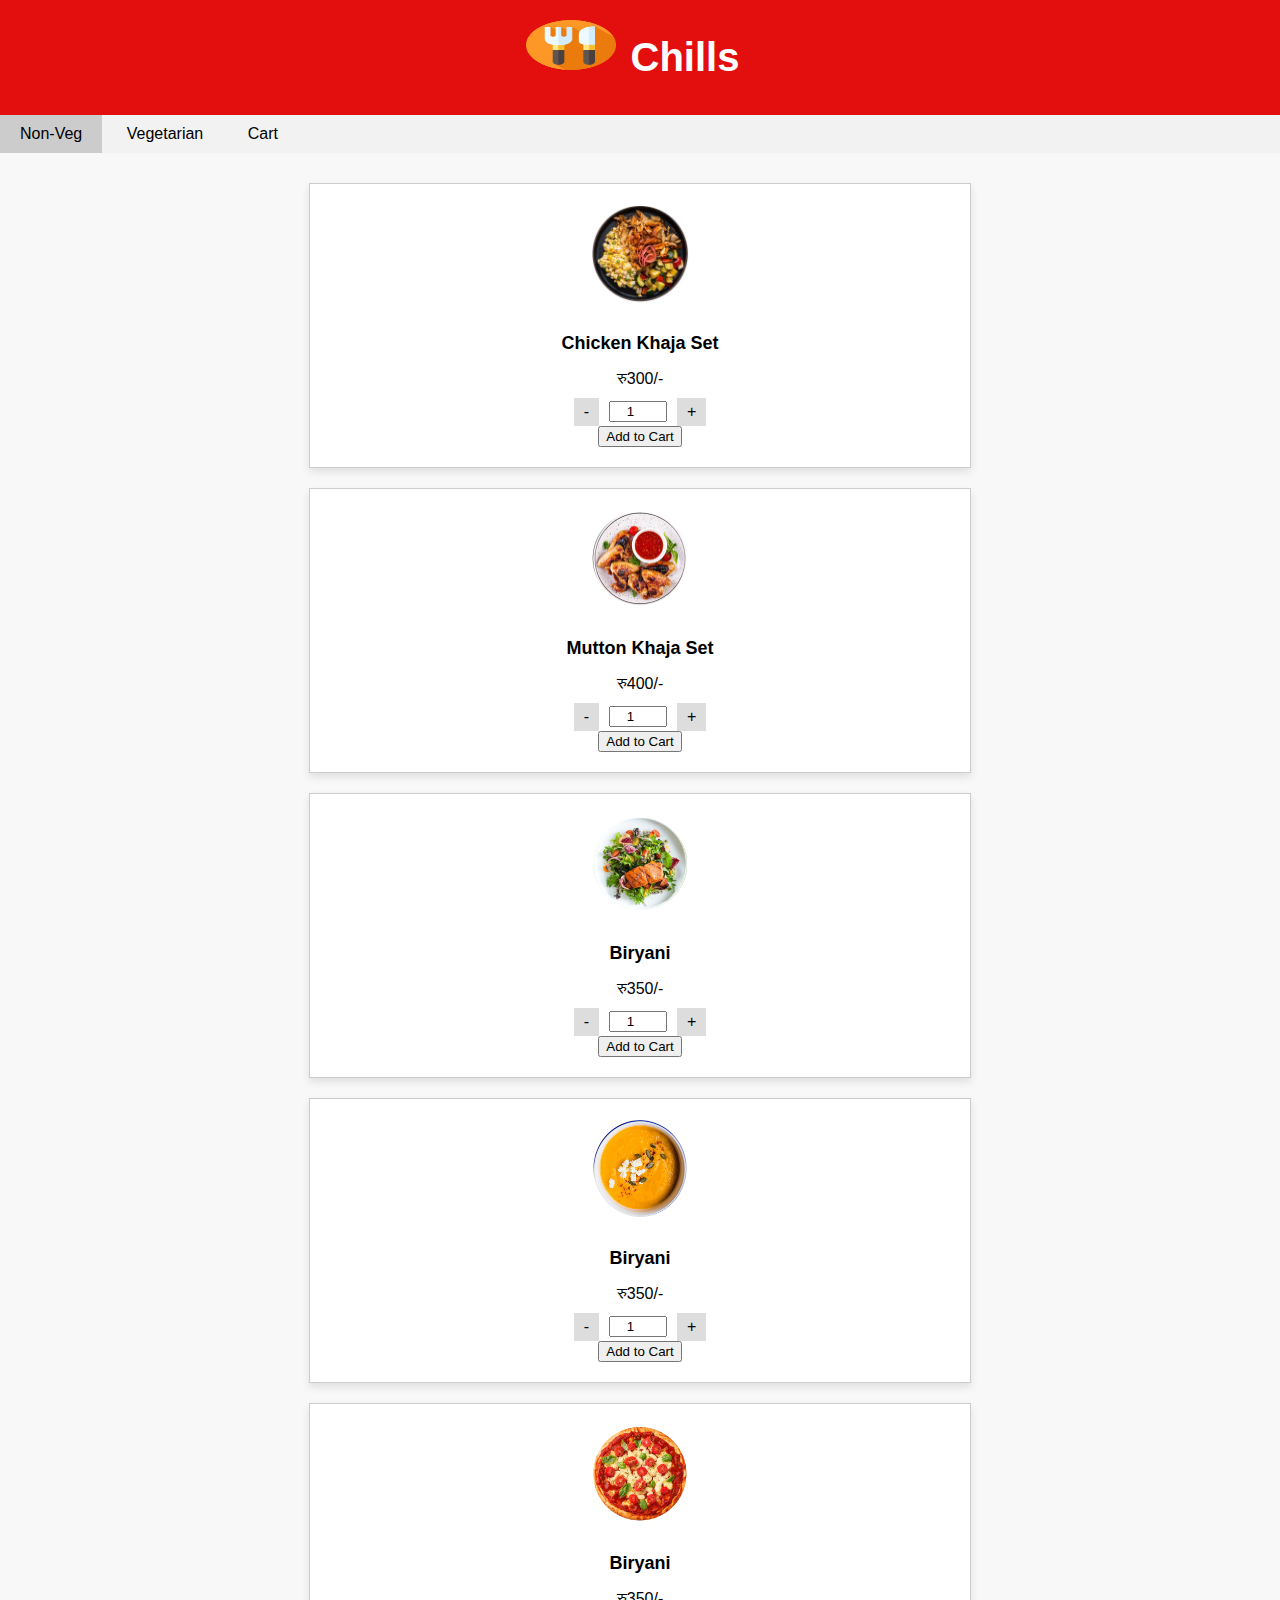
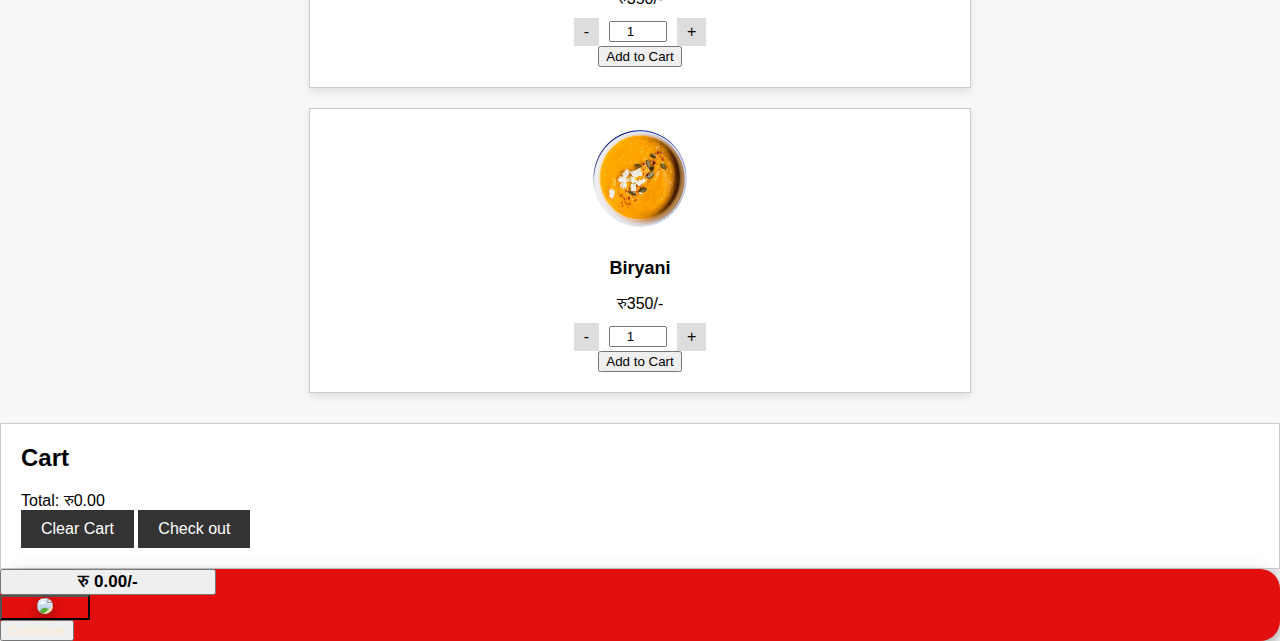
==== main.html @ c9a21774 "project-restro" ====
<!DOCTYPE html>
<html lang="en">
<head>
  <meta charset="UTF-8">
  <meta name="viewport" content="width=device-width, initial-scale=1.0">
  <title>Shopping Cart</title>
  <link rel="stylesheet" href="styles.css">
  <link href="https://cdnjs.cloudflare.com/ajax/libs/flowbite/2.3.0/flowbite.min.css"  rel="stylesheet" />
</head>
<body>
  <header style="display: flex;
  justify-content: center;">

   
  <img src="cutlery.png" width="90" height="50" alt="chills"><span style="padding: 15px;font-weight: bold;
  font-size: 40px;">Chills</span>
  </header>
  <div class="tab">
    <button class="tablinks active" onclick="openTab(event, 'category1')">Non-Veg</button>
    <button class="tablinks" onclick="openTab(event, 'category2')">Vegetarian</button>
    <button class="tablinks" onclick="openTab(event, 'cart')">Cart</button>
  </div>
  <div id="category1" class="tabcontent active">
    <div class="items-container">
      <div class="item">
        <img src="image/1.PNG" alt="Item 1">
        <h2>Chicken Khaja Set</h2>
        <p>रु300/-</p>
        <div class="quantity">
          <button class="decrement">-</button>
          <input type="number" class="quantity-input" value="1" min="1">
          <button class="increment">+</button>
        </div>
        <button class="add-to-cart" data-name="Item 1" data-price="300">Add to Cart</button>
      </div>
      <div class="item">
        <img src="image/2.PNG" alt="Item 1">
        <h2>Mutton Khaja Set</h2>
        <p>रु400/-</p>
        <div class="quantity">
          <button class="decrement">-</button>
          <input type="number" class="quantity-input" value="1" min="1">
          <button class="increment">+</button>
        </div>
        <button class="add-to-cart" data-name="Item 1" data-price="400">Add to Cart</button>
      </div>
      <!-- Add more items for category 1 here -->
    </div>
  </div>


  <div id="category2" class="tabcontent">
    <div class="items-container">
      <div class="item">
        <img src="image/3.PNG" alt="Item 2">
        <h2>Biryani</h2>
        <p>रु350/-</p>
        <div class="quantity">
          <button class="decrement">-</button>
          <input type="number" class="quantity-input" value="1" min="1">
          <button class="increment">+</button>
        </div>
        <button class="add-to-cart" data-name="Item 2" data-price="350">Add to Cart</button>
      </div>

      <div class="item">
        <img src="image/4.PNG" alt="Item 2">
        <h2>Biryani</h2>
        <p>रु350/-</p>
        <div class="quantity">
          <button class="decrement">-</button>
          <input type="number" class="quantity-input" value="1" min="1">
          <button class="increment">+</button>
        </div>
        <button class="add-to-cart" data-name="Item 2" data-price="350">Add to Cart</button>
      </div>

      <div class="item">
        <img src="image/6.PNG" alt="Item 2">
        <h2>Biryani</h2>
        <p>रु350/-</p>
        <div class="quantity">
          <button class="decrement">-</button>
          <input type="number" class="quantity-input" value="1" min="1">
          <button class="increment">+</button>
        </div>
        <button class="add-to-cart" data-name="Item 2" data-price="350">Add to Cart</button>
      </div>

      <div class="item">
        <img src="image/4.PNG" alt="Item 2">
        <h2>Biryani</h2>
        <p>रु350/-</p>
        <div class="quantity">
          <button class="decrement">-</button>
          <input type="number" class="quantity-input" value="1" min="1">
          <button class="increment">+</button>
        </div>
        <button class="add-to-cart" data-name="Item 2" data-price="350">Add to Cart</button>
      </div>
      <!-- Add more items for category 2 here -->
    </div>
  </div>



  <div id="cart" class="tabcontent">
    <div class="cart">
      <h2>Cart</h2>
      <ul id="cart-items">
        <!-- Cart items will be added dynamically -->
      </ul>
      <div id="total">Total: रु0.00</div>
      <button id="clear-cart">Clear Cart</button>
      <button>Check out</button>
    </div>
  </div>







  <div class="fixed z-50 w-full h-16 max-w-lg -translate-x-1/2 bg-white border border-gray-200 rounded-full bottom-4 left-1/2 dark:bg-gray-700 dark:border-gray-600">
    <div class="grid h-full max-w-lg grid-cols-3 mx-auto" style="background: #e30f0f; border-radius: 20px;  box-shadow: 0 4px 8px 0 rgba(0, 0, 0, 0.2), 0 6px 20px 0 rgba(0, 0, 0, 0.19);">
       
      <!-- <button data-tooltip-target="tooltip-home" type="button" class="inline-flex flex-col items-center justify-center px-5 rounded-s-full hover:bg-gray-50 dark:hover:bg-gray-800 group">
           <div>Total:</div>
       
        </button> -->
      

        <button data-tooltip-target="tooltip-wallet" type="button" class="inline-flex flex-col items-center justify-center px-5 hover:bg-gray-50 dark:hover:bg-gray-800 group">
          <div id="total2" style="font-size: 17px;
          width: 200px;
          font-weight: bold;"> रु 0.00/-</div>
            
        </button>
       

        <div class="flex items-center justify-center">
          <button data-tooltip-target="tooltip-new" type="button" class="inline-flex items-center justify-center w-10 h-10 font-medium bg-blue-600 rounded-full hover:bg-blue-700 group focus:ring-4  focus:outline-none " 
          style="background:none; width: 90px;">
          <img src="restro.gif" style="height: 60px; box-shadow: 0 4px 8px 0 rgba(0, 0, 0, 0.2), 0 6px 20px 0 rgba(0, 0, 0, 0.19); border-radius: 200px; background: wheat;">
          </button>
      </div>

        <!-- <div class="flex items-center justify-center">
            <button data-tooltip-target="tooltip-new" type="button" class="inline-flex items-center justify-center w-10 h-10 font-medium bg-blue-600 rounded-full hover:bg-blue-700 group focus:ring-4  focus:outline-none " 
            style="background-color: aliceblue;
            background-image: url(pizza.jpg);
            width: 150px;
            height: 60px; ">
<img src="restro.gif" style="width: 200px;
height: 70px; box-shadow: 0 4px 8px 0 rgba(0, 0, 0, 0.2), 0 6px 20px 0 rgba(0, 0, 0, 0.19); border-radius: 200px;">          
            </button>
        </div> -->

        
     

       
        <button   data-tooltip-target="tooltip-profile" type="button" class="inline-flex flex-col items-center justify-center px-5  hover:bg-gray-500 dark:hover:bg-gray-80 group">
          <div style="color: antiquewhite;
          font-weight: bold;" class="tablinks" onclick="openTab(event, 'cart')"  >Continue</div>
           
        </button>
       
    </div>
</div>



  <script src="https://cdnjs.cloudflare.com/ajax/libs/flowbite/2.3.0/flowbite.min.js"></script>
  <script src="https://cdn.tailwindcss.com"></script>
  <script src="script.js"></script>
</body>
</html>
---- styles.css ----
body {
  font-family: Arial, sans-serif;
  margin: 0;
  padding: 0;
  background-color: #f8f8f8;
}

header {
  background-color: #e30f0f;
  color: #fff;
  padding: 20px;
  text-align: center;
}

.tab {
  overflow: hidden;
  background-color: #f2f2f2;
  margin-bottom: 20px;
}

.tab button {
  background-color: inherit;
  border: none;
  outline: none;
  cursor: pointer;
  padding: 10px 20px;
  transition: 0.3s;
  font-size: 16px;
}

.tab button.active {
  background-color: #ccc;
}

.items-container {
  display: flex;
  flex-wrap: wrap;
  justify-content: space-around;
}

.item {
  text-align: center;
  border: 1px solid #ccc;
  padding: 20px;
  width: calc(50% - 20px); /* Adjusted width for two items per row */
  margin: 10px;
  background-color: #fff;
  box-shadow: 0 4px 8px rgba(0, 0, 0, 0.1);
  transition: box-shadow 0.3s ease;
}

.item:hover {
  box-shadow: 0 8px 16px rgba(0, 0, 0, 0.1);
}

.item img {
  width: 100px;
  height: 100px;
  border-radius: 50%;
  margin-bottom: 10px;
}

.item h2 {
  margin-bottom: 5px;
  font-size: 18px;
}

.item p {
  margin-bottom: 10px;
  font-size: 16px;
}

.quantity {
  display: flex;
  align-items: center;
  justify-content: center;
}

.quantity-input {
  width: 50px;
  text-align: center;
  margin: 0 10px;
}

.quantity button {
  background-color: #ddd;
  border: none;
  outline: none;
  cursor: pointer;
  padding: 5px 10px;
  font-size: 16px;
  transition: 0.3s;
}

.quantity button:hover {
  background-color: #ccc;
}

.cart {
  margin-top: 20px;
  border: 1px solid #ccc;
  padding: 20px;
  background-color: #fff;
  box-shadow: 0 4px 8px rgba(0, 0, 0, 0.1);
  transition: box-shadow 0.3s ease;
}

.cart:hover {
  box-shadow: 0 8px 16px rgba(0, 0, 0, 0.1);
}

.cart h2 {
  margin-top: 0;
  margin-bottom: 20px;
  font-size: 24px;
}

.cart button {
  background-color: #333;
  color: #fff;
  border: none;
  outline: none;
  cursor: pointer;
  padding: 10px 20px;
  font-size: 16px;
  transition: background-color 0.3s;
}

.cart button:hover {
  background-color: #555;
}

ul {
  list-style-type: none;
  padding: 0;
}

li {
  margin-bottom: 10px;
  font-size: 16px;
}
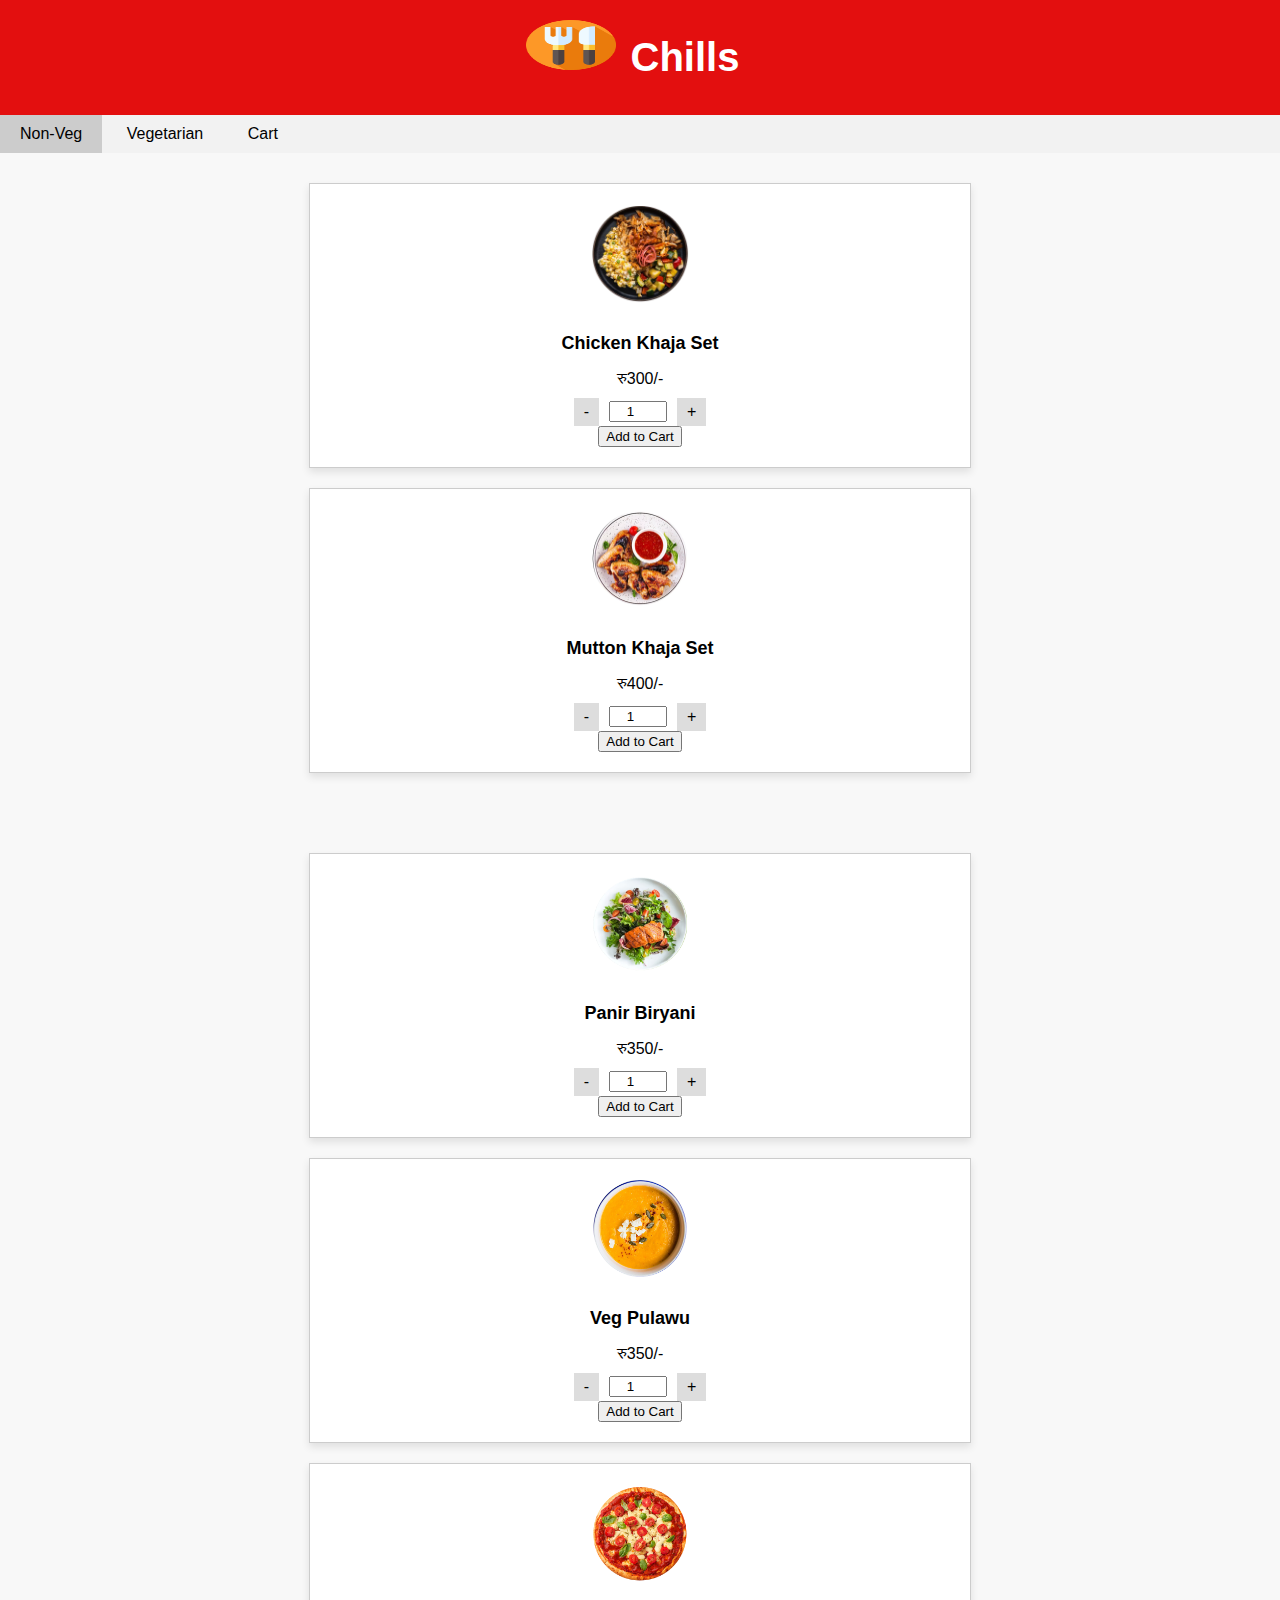
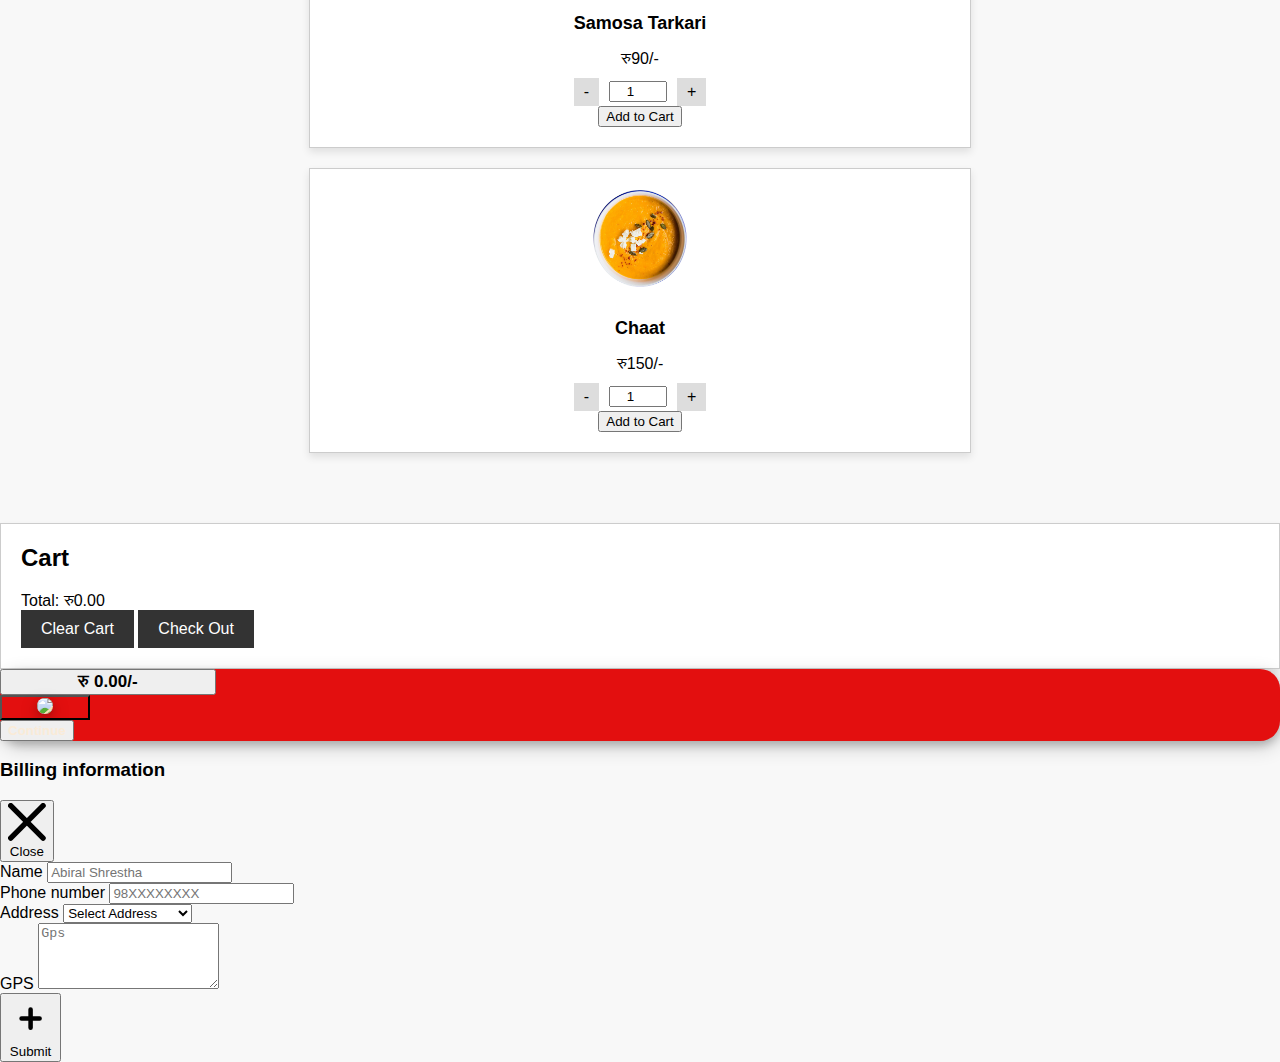
==== commit 3969f387: "add" ====
--- a/main.html
+++ b/main.html
@@ -31,8 +31,10 @@
           <input type="number" class="quantity-input" value="1" min="1">
           <button class="increment">+</button>
         </div>
-        <button class="add-to-cart" data-name="Item 1" data-price="300">Add to Cart</button>
-      </div>
+        <button class="add-to-cart" data-name="Chicken Khaja Set" data-price="300" data-image="image/1.PNG">Add to Cart</button>
+      </div>
+
+
       <div class="item">
         <img src="image/2.PNG" alt="Item 1">
         <h2>Mutton Khaja Set</h2>
@@ -42,7 +44,7 @@
           <input type="number" class="quantity-input" value="1" min="1">
           <button class="increment">+</button>
         </div>
-        <button class="add-to-cart" data-name="Item 1" data-price="400">Add to Cart</button>
+        <button class="add-to-cart" data-name="Mutton Khaja Set" data-price="400" data-image="image/2.PNG">Add to Cart</button>
       </div>
       <!-- Add more items for category 1 here -->
     </div>
@@ -53,50 +55,50 @@
     <div class="items-container">
       <div class="item">
         <img src="image/3.PNG" alt="Item 2">
-        <h2>Biryani</h2>
+        <h2>Panir Biryani</h2>
         <p>रु350/-</p>
         <div class="quantity">
           <button class="decrement">-</button>
           <input type="number" class="quantity-input" value="1" min="1">
           <button class="increment">+</button>
         </div>
-        <button class="add-to-cart" data-name="Item 2" data-price="350">Add to Cart</button>
+        <button class="add-to-cart" data-name="Panir Biryani" data-price="350" data-image="image/3.PNG">Add to Cart</button>
       </div>
 
       <div class="item">
         <img src="image/4.PNG" alt="Item 2">
-        <h2>Biryani</h2>
+        <h2>Veg Pulawu</h2>
         <p>रु350/-</p>
         <div class="quantity">
           <button class="decrement">-</button>
           <input type="number" class="quantity-input" value="1" min="1">
           <button class="increment">+</button>
         </div>
-        <button class="add-to-cart" data-name="Item 2" data-price="350">Add to Cart</button>
+        <button class="add-to-cart" data-name="Veg Pulawu" data-price="350" data-image="image/4.PNG">Add to Cart</button>
       </div>
 
       <div class="item">
         <img src="image/6.PNG" alt="Item 2">
-        <h2>Biryani</h2>
-        <p>रु350/-</p>
-        <div class="quantity">
-          <button class="decrement">-</button>
-          <input type="number" class="quantity-input" value="1" min="1">
-          <button class="increment">+</button>
-        </div>
-        <button class="add-to-cart" data-name="Item 2" data-price="350">Add to Cart</button>
+        <h2>Samosa Tarkari</h2>
+        <p>रु90/-</p>
+        <div class="quantity">
+          <button class="decrement">-</button>
+          <input type="number" class="quantity-input" value="1" min="1">
+          <button class="increment">+</button>
+        </div>
+        <button class="add-to-cart" data-name="Samosa Tarkari" data-price="90" data-image="image/6.PNG">Add to Cart</button>
       </div>
 
       <div class="item">
         <img src="image/4.PNG" alt="Item 2">
-        <h2>Biryani</h2>
-        <p>रु350/-</p>
-        <div class="quantity">
-          <button class="decrement">-</button>
-          <input type="number" class="quantity-input" value="1" min="1">
-          <button class="increment">+</button>
-        </div>
-        <button class="add-to-cart" data-name="Item 2" data-price="350">Add to Cart</button>
+        <h2>Chaat</h2>
+        <p>रु150/-</p>
+        <div class="quantity">
+          <button class="decrement">-</button>
+          <input type="number" class="quantity-input" value="1" min="1">
+          <button class="increment">+</button>
+        </div>
+        <button class="add-to-cart" data-name="Chaat" data-price="150" data-image="image/4.PNG">Add to Cart</button>
       </div>
       <!-- Add more items for category 2 here -->
     </div>
@@ -112,7 +114,10 @@
       </ul>
       <div id="total">Total: रु0.00</div>
       <button id="clear-cart">Clear Cart</button>
-      <button>Check out</button>
+      <button data-modal-target="crud-modal" data-modal-toggle="crud-modal"  type="button">
+        Check Out
+      </button>
+      
     </div>
   </div>
 
@@ -172,6 +177,67 @@
 
 
 
+
+
+
+
+
+<!-- Modal toggle -->
+
+<!-- Main modal -->
+<div id="crud-modal" tabindex="-1" aria-hidden="true" class="hidden overflow-y-auto overflow-x-hidden fixed top-0 right-0 left-0 z-50 justify-center items-center w-full md:inset-0 h-[calc(100%-1rem)] max-h-full">
+    <div class="relative p-4 w-full max-w-md max-h-full">
+        <!-- Modal content -->
+        <div class="relative bg-white rounded-lg shadow dark:bg-gray-700">
+            <!-- Modal header -->
+            <div class="flex items-center justify-between p-4 md:p-5 border-b rounded-t dark:border-gray-600">
+                <h3 class="text-lg font-semibold text-gray-900 dark:text-white">
+                    Billing information
+                </h3>
+                <button type="button" class="text-gray-400 bg-transparent hover:bg-gray-200 hover:text-gray-900 rounded-lg text-sm w-8 h-8 ms-auto inline-flex justify-center items-center dark:hover:bg-gray-600 dark:hover:text-white" data-modal-toggle="crud-modal">
+                    <svg class="w-3 h-3" aria-hidden="true" xmlns="http://www.w3.org/2000/svg" fill="none" viewBox="0 0 14 14">
+                        <path stroke="currentColor" stroke-linecap="round" stroke-linejoin="round" stroke-width="2" d="m1 1 6 6m0 0 6 6M7 7l6-6M7 7l-6 6"/>
+                    </svg>
+                    <span class="sr-only">Close</span>
+                </button>
+            </div>
+            <!-- Modal body -->
+            <form class="p-4 md:p-5">
+                <div class="grid gap-4 mb-4 grid-cols-2">
+                    <div class="col-span-2">
+                        <label for="name" class="block mb-2 text-sm font-medium text-gray-900 dark:text-white">Name</label>
+                        <input type="text" name="name" id="name" class="bg-gray-50 border border-gray-300 text-gray-900 text-sm rounded-lg focus:ring-primary-600 focus:border-primary-600 block w-full p-2.5 dark:bg-gray-600 dark:border-gray-500 dark:placeholder-gray-400 dark:text-white dark:focus:ring-primary-500 dark:focus:border-primary-500" placeholder="Abiral Shrestha" required="">
+                    </div>
+                    <div class="col-span-2 sm:col-span-1">
+                        <label for="price" class="block mb-2 text-sm font-medium text-gray-900 dark:text-white">Phone number</label>
+                        <input type="number" name="price" id="price" class="bg-gray-50 border border-gray-300 text-gray-900 text-sm rounded-lg focus:ring-primary-600 focus:border-primary-600 block w-full p-2.5 dark:bg-gray-600 dark:border-gray-500 dark:placeholder-gray-400 dark:text-white dark:focus:ring-primary-500 dark:focus:border-primary-500" placeholder="98XXXXXXXX" required="">
+                    </div>
+                    <div class="col-span-2 sm:col-span-1">
+                        <label for="category" class="block mb-2 text-sm font-medium text-gray-900 dark:text-white">Address</label>
+                        <select id="category" class="bg-gray-50 border border-gray-300 text-gray-900 text-sm rounded-lg focus:ring-primary-500 focus:border-primary-500 block w-full p-2.5 dark:bg-gray-600 dark:border-gray-500 dark:placeholder-gray-400 dark:text-white dark:focus:ring-primary-500 dark:focus:border-primary-500">
+                            <option selected="">Select Address</option>
+                            <option value="TV">Tandi Chowk</option>
+                            <option value="PC">Parsa Chowk</option>
+                            <option value="GA">Magani Chowk</option>
+                            <option value="PH">Jyamirey Chowk</option>
+                            <option value="PH">Simaltandi Chowk</option>
+                        </select>
+                    </div>
+                    <div class="col-span-2">
+                        <label for="description" class="block mb-2 text-sm font-medium text-gray-900 dark:text-white">GPS</label>
+                        <textarea id="description" rows="4" class="block p-2.5 w-full text-sm text-gray-900 bg-gray-50 rounded-lg border border-gray-300 focus:ring-blue-500 focus:border-blue-500 dark:bg-gray-600 dark:border-gray-500 dark:placeholder-gray-400 dark:text-white dark:focus:ring-blue-500 dark:focus:border-blue-500" placeholder="Gps"></textarea>                    
+                    </div>
+                </div>
+                <button type="submit" class="text-white inline-flex items-center bg-blue-700 hover:bg-blue-800 focus:ring-4 focus:outline-none focus:ring-blue-300 font-medium rounded-lg text-sm px-5 py-2.5 text-center dark:bg-blue-600 dark:hover:bg-blue-700 dark:focus:ring-blue-800">
+                    <svg class="me-1 -ms-1 w-5 h-5" fill="currentColor" viewBox="0 0 20 20" xmlns="http://www.w3.org/2000/svg"><path fill-rule="evenodd" d="M10 5a1 1 0 011 1v3h3a1 1 0 110 2h-3v3a1 1 0 11-2 0v-3H6a1 1 0 110-2h3V6a1 1 0 011-1z" clip-rule="evenodd"></path></svg>
+                    Submit
+                </button>
+            </form>
+        </div>
+    </div>
+</div> 
+
+
   <script src="https://cdnjs.cloudflare.com/ajax/libs/flowbite/2.3.0/flowbite.min.js"></script>
   <script src="https://cdn.tailwindcss.com"></script>
   <script src="script.js"></script>
--- a/styles.css
+++ b/styles.css
@@ -4,7 +4,13 @@
   padding: 0;
   background-color: #f8f8f8;
 }
-
+.cart img{
+  max-width: 100%;
+  height: auto;
+  width: 12%;
+  display: inline;
+  margin-right: 5px;
+}
 header {
   background-color: #e30f0f;
   color: #fff;
@@ -36,6 +42,7 @@
   display: flex;
   flex-wrap: wrap;
   justify-content: space-around;
+  margin-bottom: 60px;
 }
 
 .item {
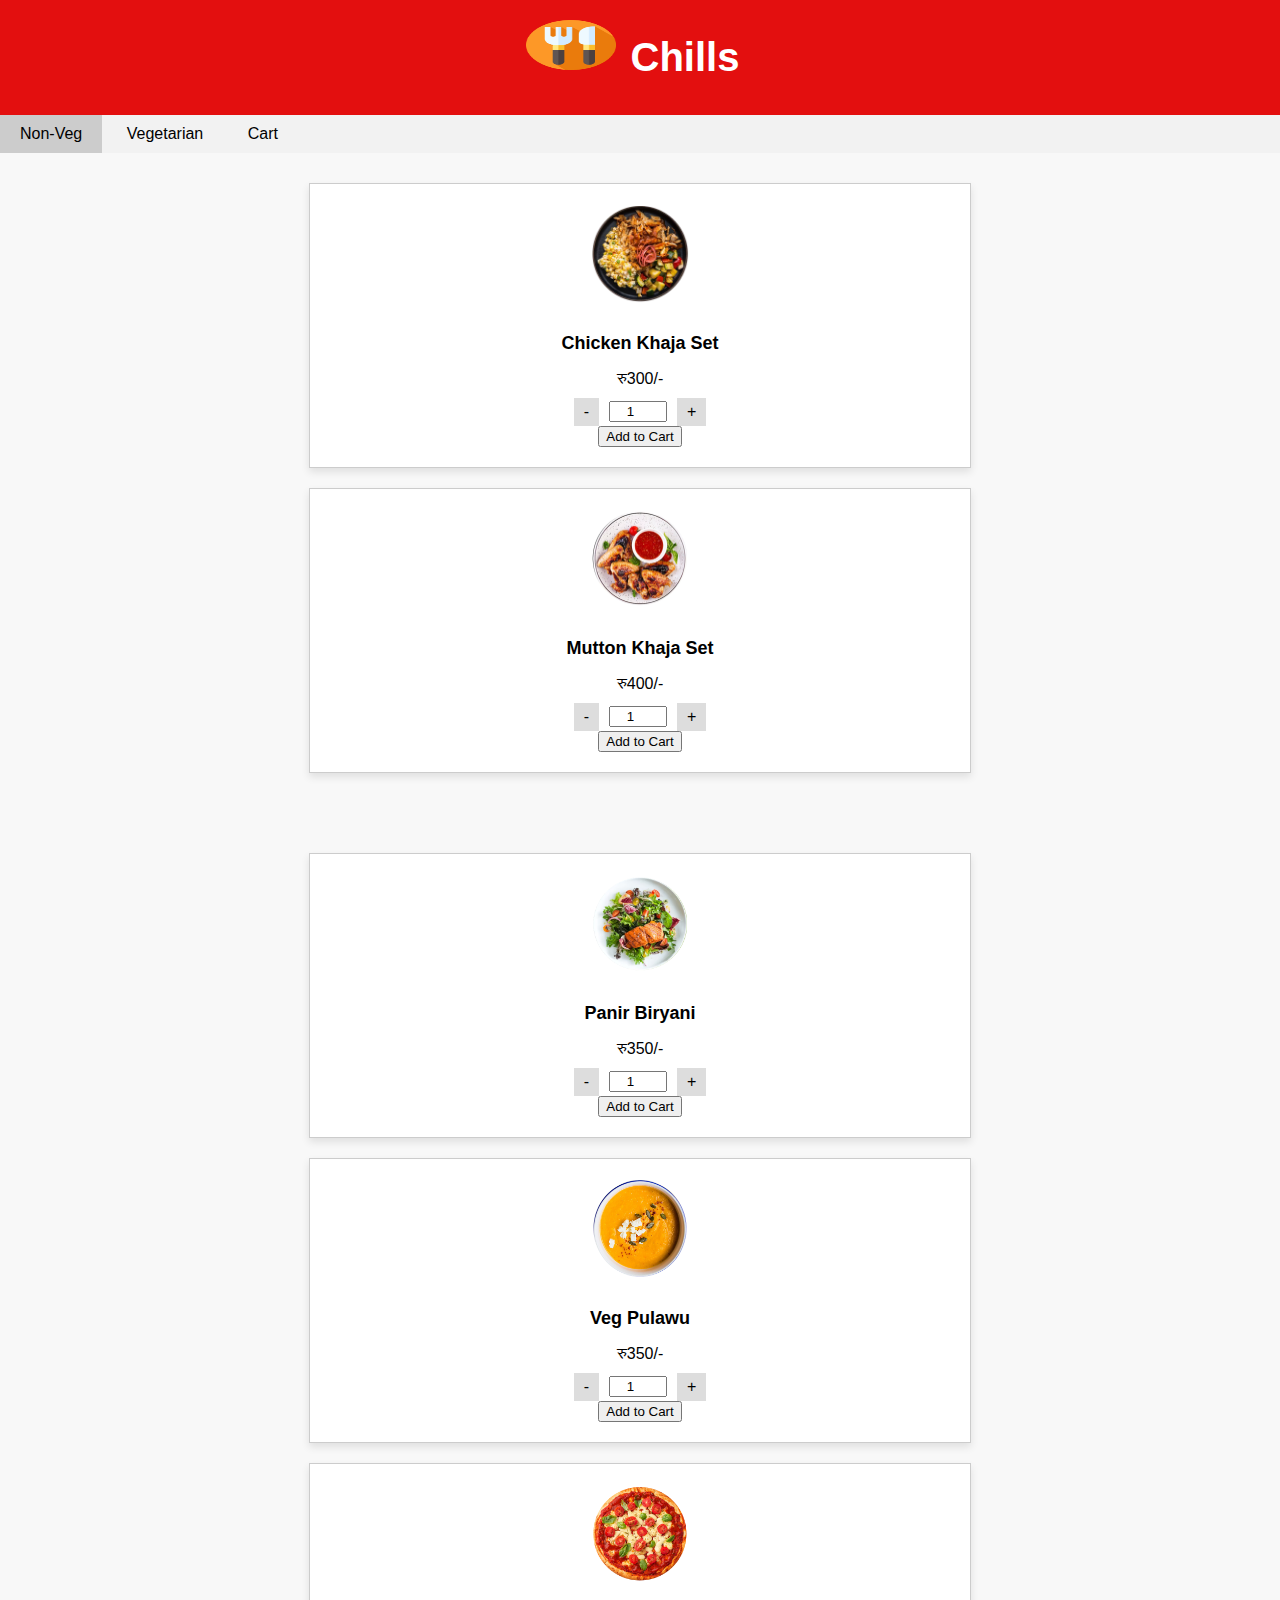
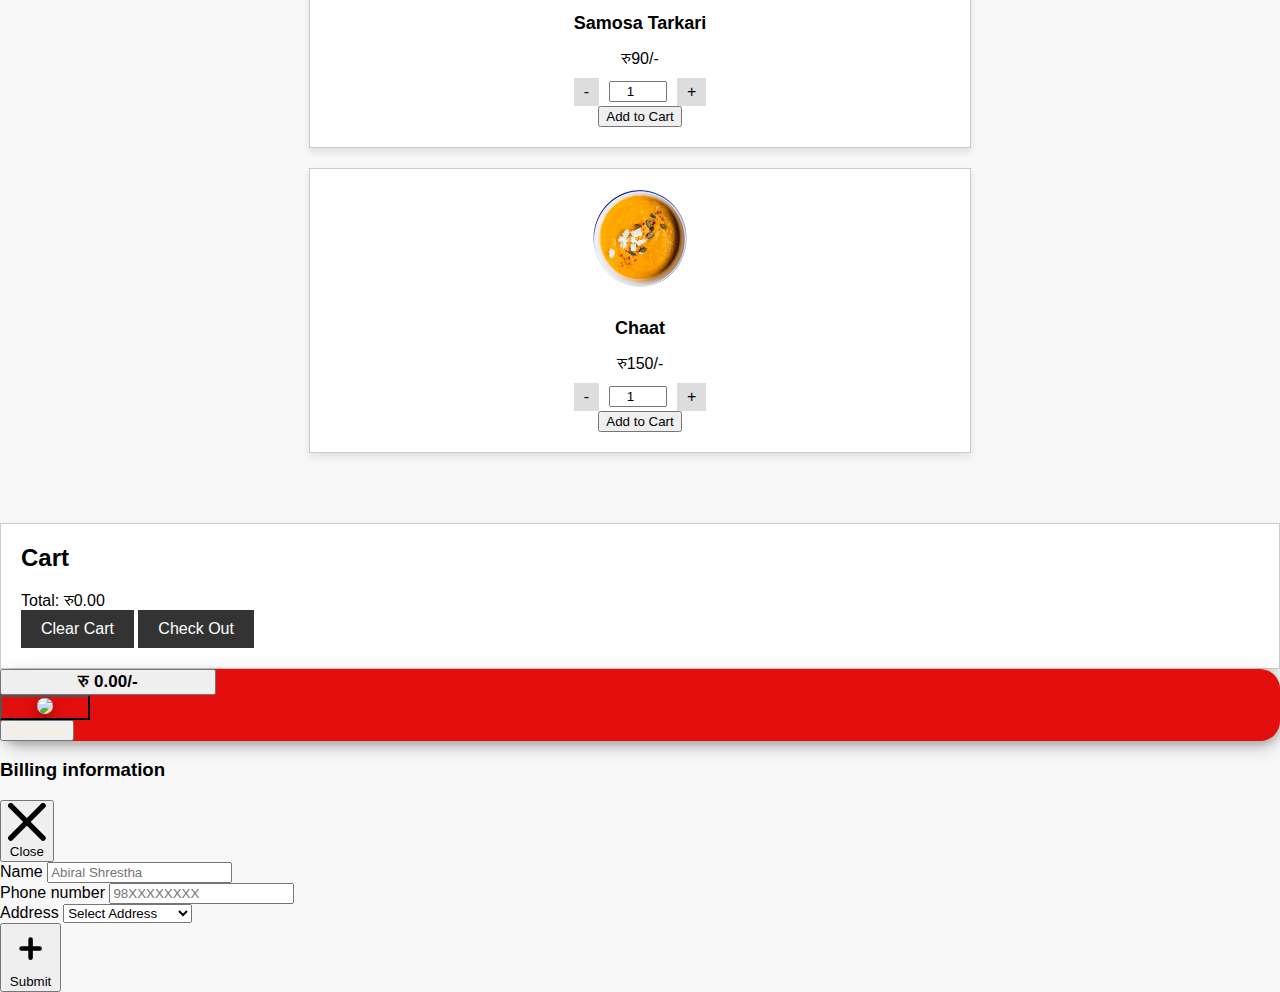
==== commit 3628bada: "add" ====
--- a/main.html
+++ b/main.html
@@ -117,6 +117,8 @@
       <button data-modal-target="crud-modal" data-modal-toggle="crud-modal"  type="button">
         Check Out
       </button>
+
+
       
     </div>
   </div>
@@ -206,29 +208,29 @@
                 <div class="grid gap-4 mb-4 grid-cols-2">
                     <div class="col-span-2">
                         <label for="name" class="block mb-2 text-sm font-medium text-gray-900 dark:text-white">Name</label>
-                        <input type="text" name="name" id="name" class="bg-gray-50 border border-gray-300 text-gray-900 text-sm rounded-lg focus:ring-primary-600 focus:border-primary-600 block w-full p-2.5 dark:bg-gray-600 dark:border-gray-500 dark:placeholder-gray-400 dark:text-white dark:focus:ring-primary-500 dark:focus:border-primary-500" placeholder="Abiral Shrestha" required="">
+                        <input onclick="getLocation()" type="text" name="name" id="name" class="bg-gray-50 border border-gray-300 text-gray-900 text-sm rounded-lg focus:ring-primary-600 focus:border-primary-600 block w-full p-2.5 dark:bg-gray-600 dark:border-gray-500 dark:placeholder-gray-400 dark:text-white dark:focus:ring-primary-500 dark:focus:border-primary-500" placeholder="Abiral Shrestha" required="">
                     </div>
                     <div class="col-span-2 sm:col-span-1">
                         <label for="price" class="block mb-2 text-sm font-medium text-gray-900 dark:text-white">Phone number</label>
-                        <input type="number" name="price" id="price" class="bg-gray-50 border border-gray-300 text-gray-900 text-sm rounded-lg focus:ring-primary-600 focus:border-primary-600 block w-full p-2.5 dark:bg-gray-600 dark:border-gray-500 dark:placeholder-gray-400 dark:text-white dark:focus:ring-primary-500 dark:focus:border-primary-500" placeholder="98XXXXXXXX" required="">
+                        <input type="number" name="phonenumber" id="phonenumber" class="bg-gray-50 border border-gray-300 text-gray-900 text-sm rounded-lg focus:ring-primary-600 focus:border-primary-600 block w-full p-2.5 dark:bg-gray-600 dark:border-gray-500 dark:placeholder-gray-400 dark:text-white dark:focus:ring-primary-500 dark:focus:border-primary-500" placeholder="98XXXXXXXX" required="">
                     </div>
                     <div class="col-span-2 sm:col-span-1">
                         <label for="category" class="block mb-2 text-sm font-medium text-gray-900 dark:text-white">Address</label>
-                        <select id="category" class="bg-gray-50 border border-gray-300 text-gray-900 text-sm rounded-lg focus:ring-primary-500 focus:border-primary-500 block w-full p-2.5 dark:bg-gray-600 dark:border-gray-500 dark:placeholder-gray-400 dark:text-white dark:focus:ring-primary-500 dark:focus:border-primary-500">
+                        <select id="address" class="bg-gray-50 border border-gray-300 text-gray-900 text-sm rounded-lg focus:ring-primary-500 focus:border-primary-500 block w-full p-2.5 dark:bg-gray-600 dark:border-gray-500 dark:placeholder-gray-400 dark:text-white dark:focus:ring-primary-500 dark:focus:border-primary-500">
                             <option selected="">Select Address</option>
-                            <option value="TV">Tandi Chowk</option>
-                            <option value="PC">Parsa Chowk</option>
-                            <option value="GA">Magani Chowk</option>
-                            <option value="PH">Jyamirey Chowk</option>
-                            <option value="PH">Simaltandi Chowk</option>
+                            <option value="Tandi Chowk">Tandi Chowk</option>
+                            <option value="Parsa Chowk">Parsa Chowk</option>
+                            <option value="Magani Chowk">Magani Chowk</option>
+                            <option value="Jyamirey Chowk">Jyamirey Chowk</option>
+                            <option value="Simaltandi Chwok">Simaltandi Chowk</option>
                         </select>
                     </div>
-                    <div class="col-span-2">
+                    <div class="col-span-2" style="display: none;">
                         <label for="description" class="block mb-2 text-sm font-medium text-gray-900 dark:text-white">GPS</label>
-                        <textarea id="description" rows="4" class="block p-2.5 w-full text-sm text-gray-900 bg-gray-50 rounded-lg border border-gray-300 focus:ring-blue-500 focus:border-blue-500 dark:bg-gray-600 dark:border-gray-500 dark:placeholder-gray-400 dark:text-white dark:focus:ring-blue-500 dark:focus:border-blue-500" placeholder="Gps"></textarea>                    
+                        <textarea disabled required id="gps" rows="4" class="block p-2.5 w-full text-sm text-gray-900 bg-gray-50 rounded-lg border border-gray-300 focus:ring-blue-500 focus:border-blue-500 dark:bg-gray-600 dark:border-gray-500 dark:placeholder-gray-400 dark:text-white dark:focus:ring-blue-500 dark:focus:border-blue-500" placeholder="Gps"></textarea>                    
                     </div>
                 </div>
-                <button type="submit" class="text-white inline-flex items-center bg-blue-700 hover:bg-blue-800 focus:ring-4 focus:outline-none focus:ring-blue-300 font-medium rounded-lg text-sm px-5 py-2.5 text-center dark:bg-blue-600 dark:hover:bg-blue-700 dark:focus:ring-blue-800">
+                <button onclick="whatsapp()" type="submit" class="text-white inline-flex items-center bg-blue-700 hover:bg-blue-800 focus:ring-4 focus:outline-none focus:ring-blue-300 font-medium rounded-lg text-sm px-5 py-2.5 text-center dark:bg-blue-600 dark:hover:bg-blue-700 dark:focus:ring-blue-800">
                     <svg class="me-1 -ms-1 w-5 h-5" fill="currentColor" viewBox="0 0 20 20" xmlns="http://www.w3.org/2000/svg"><path fill-rule="evenodd" d="M10 5a1 1 0 011 1v3h3a1 1 0 110 2h-3v3a1 1 0 11-2 0v-3H6a1 1 0 110-2h3V6a1 1 0 011-1z" clip-rule="evenodd"></path></svg>
                     Submit
                 </button>
@@ -236,6 +238,8 @@
         </div>
     </div>
 </div> 
+
+
 
 
   <script src="https://cdnjs.cloudflare.com/ajax/libs/flowbite/2.3.0/flowbite.min.js"></script>
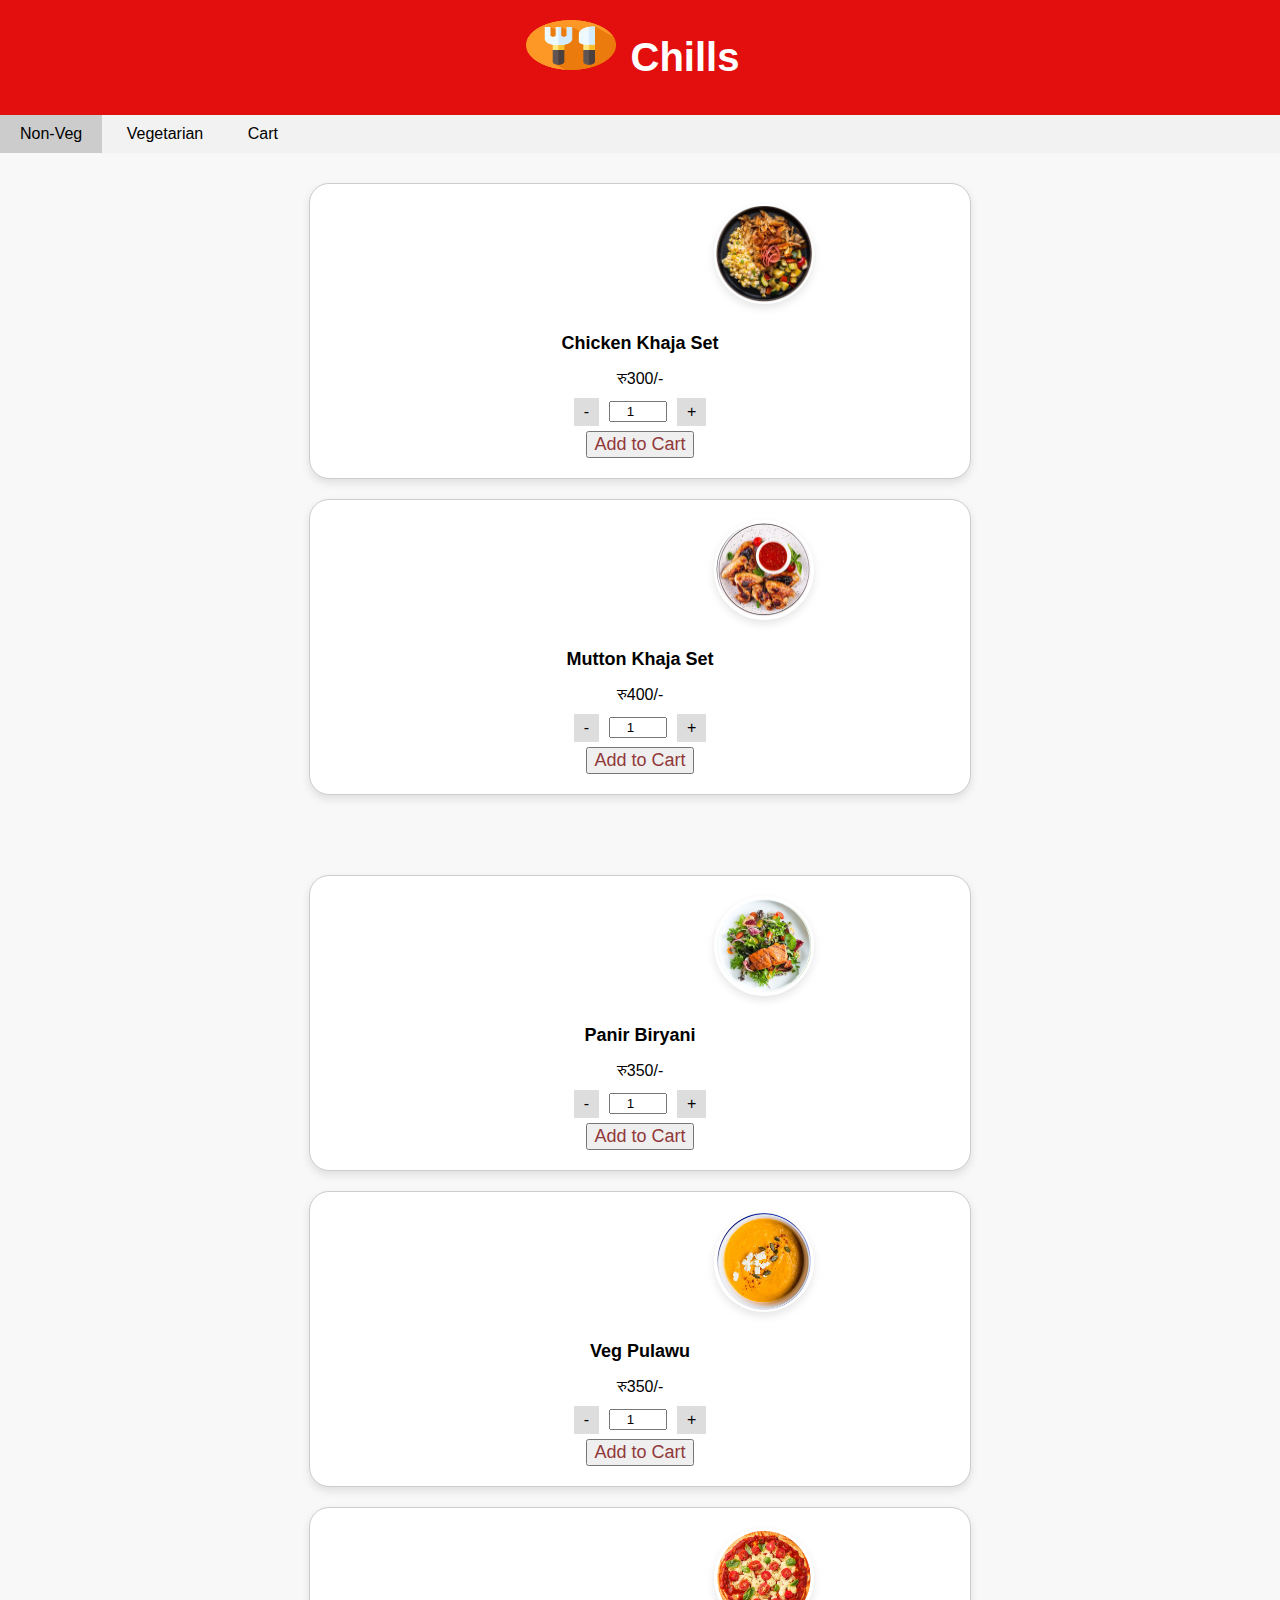
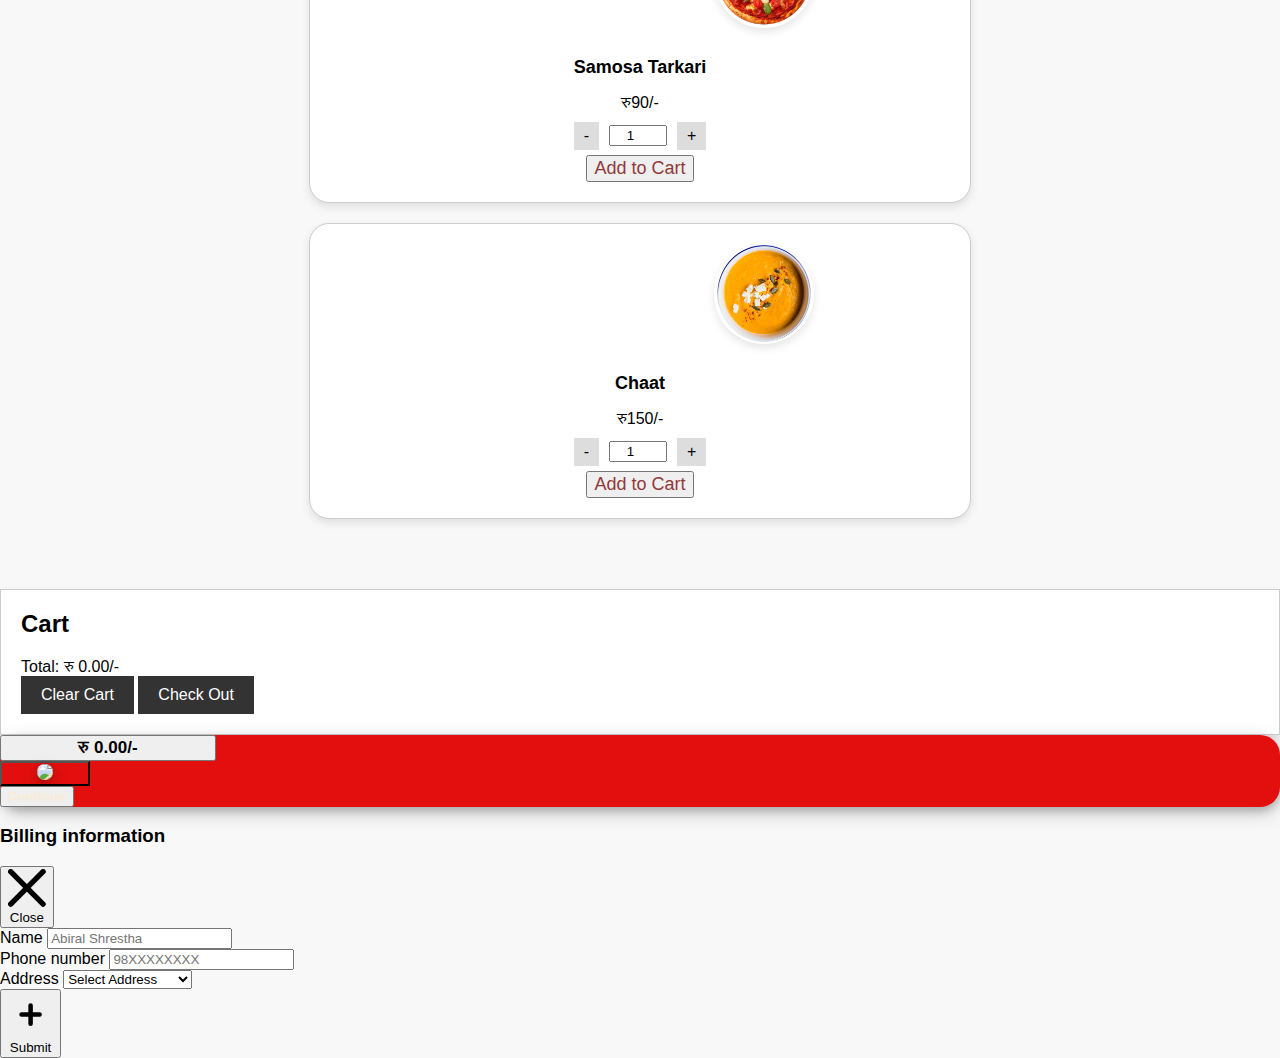
==== commit d145546f: "change" ====
--- a/main.html
+++ b/main.html
@@ -112,7 +112,7 @@
       <ul id="cart-items">
         <!-- Cart items will be added dynamically -->
       </ul>
-      <div id="total">Total: रु0.00</div>
+      <div id="total">Total: रु 0.00/-</div>
       <button id="clear-cart">Clear Cart</button>
       <button data-modal-target="crud-modal" data-modal-toggle="crud-modal"  type="button">
         Check Out
@@ -234,6 +234,15 @@
                     <svg class="me-1 -ms-1 w-5 h-5" fill="currentColor" viewBox="0 0 20 20" xmlns="http://www.w3.org/2000/svg"><path fill-rule="evenodd" d="M10 5a1 1 0 011 1v3h3a1 1 0 110 2h-3v3a1 1 0 11-2 0v-3H6a1 1 0 110-2h3V6a1 1 0 011-1z" clip-rule="evenodd"></path></svg>
                     Submit
                 </button>
+
+               
+
+
+                
+
+
+
+
             </form>
         </div>
     </div>
--- a/styles.css
+++ b/styles.css
@@ -3,6 +3,15 @@
   margin: 0;
   padding: 0;
   background-color: #f8f8f8;
+}
+
+
+.add-to-cart{
+  font-size: 18px;
+  font-style: unset;
+ 
+  color: #913939;
+  margin-top: 5px;
 }
 .cart img{
   max-width: 100%;
@@ -46,6 +55,7 @@
 }
 
 .item {
+  border-radius: 20px;
   text-align: center;
   border: 1px solid #ccc;
   padding: 20px;
@@ -57,6 +67,7 @@
 }
 
 .item:hover {
+  
   box-shadow: 0 8px 16px rgba(0, 0, 0, 0.1);
 }
 
@@ -65,6 +76,9 @@
   height: 100px;
   border-radius: 50%;
   margin-bottom: 10px;
+  box-shadow: 0px 4px 8px rgba(0, 0, 0, 0.1);
+  margin-left: 40%;
+ 
 }
 
 .item h2 {
@@ -146,3 +160,8 @@
   margin-bottom: 10px;
   font-size: 16px;
 }
+@media only screen and (max-width: 600px) {
+  .item img {
+    margin-left: 0;
+  }
+}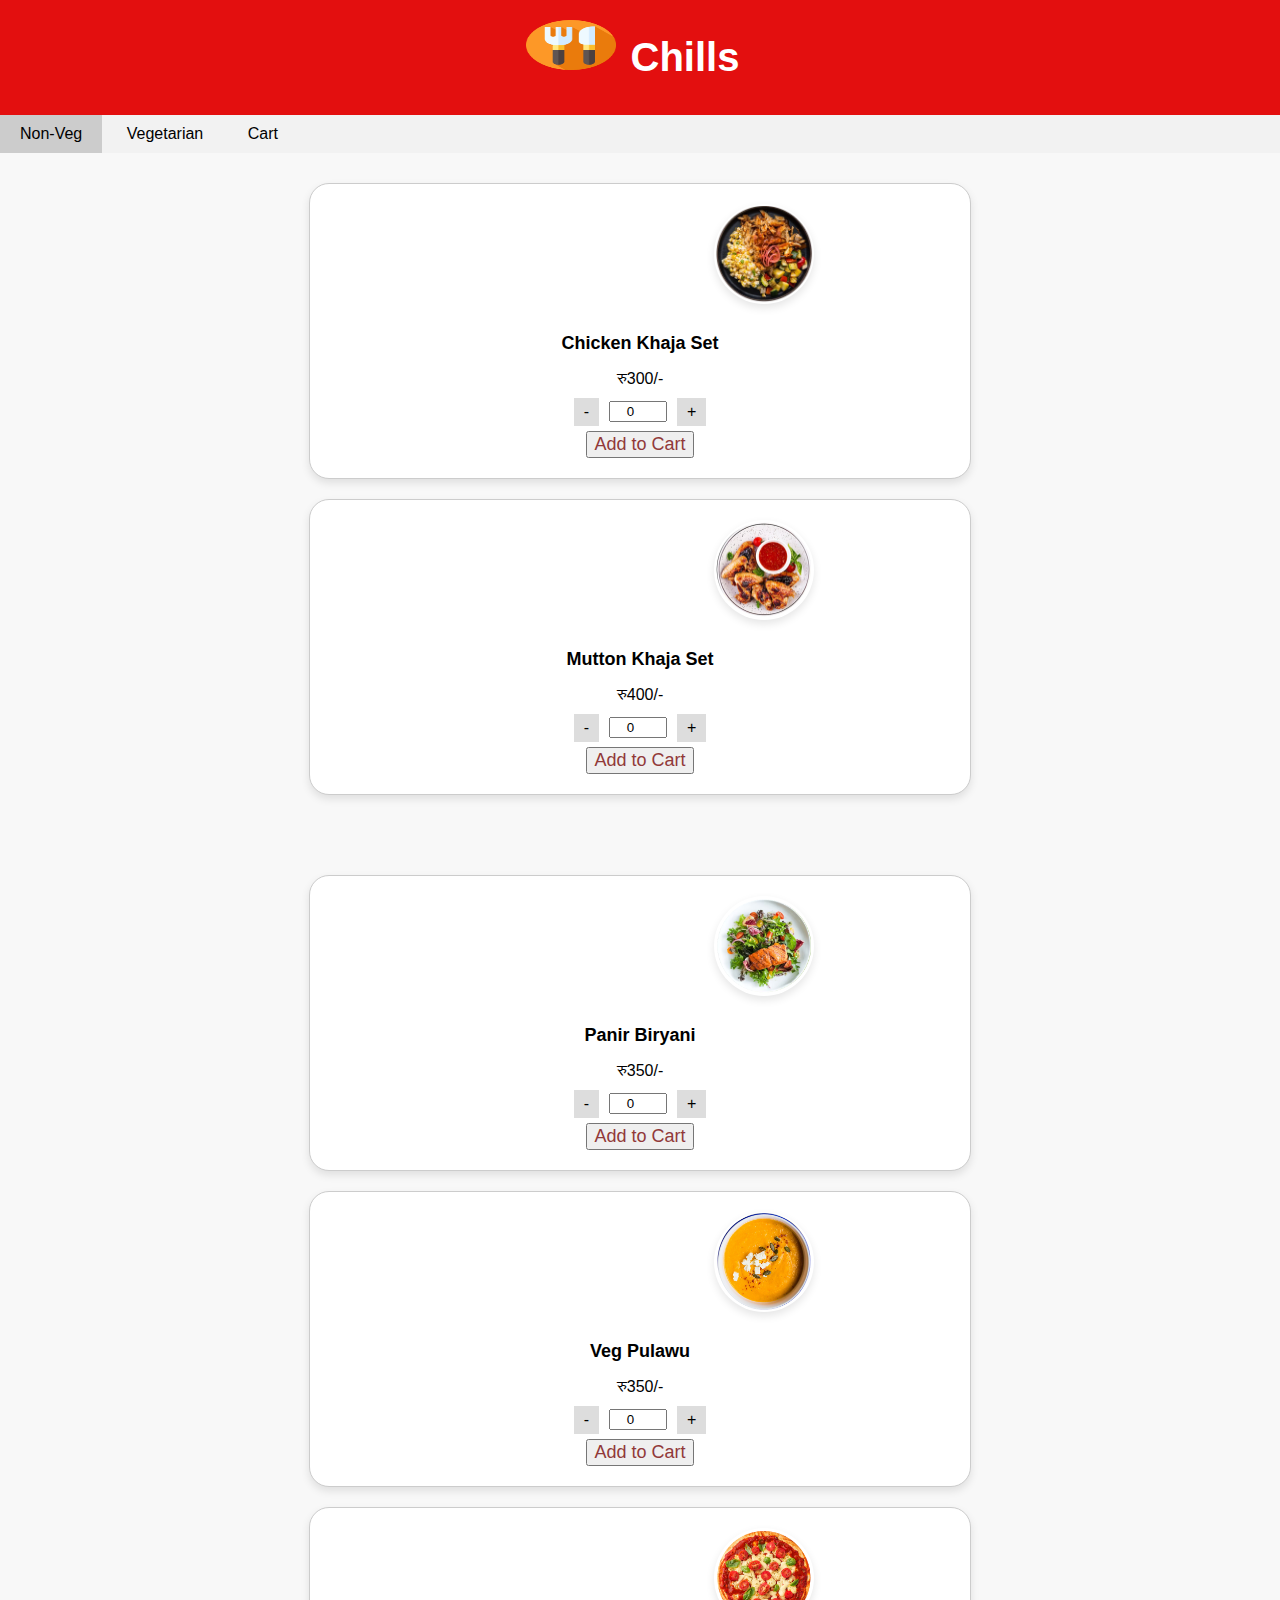
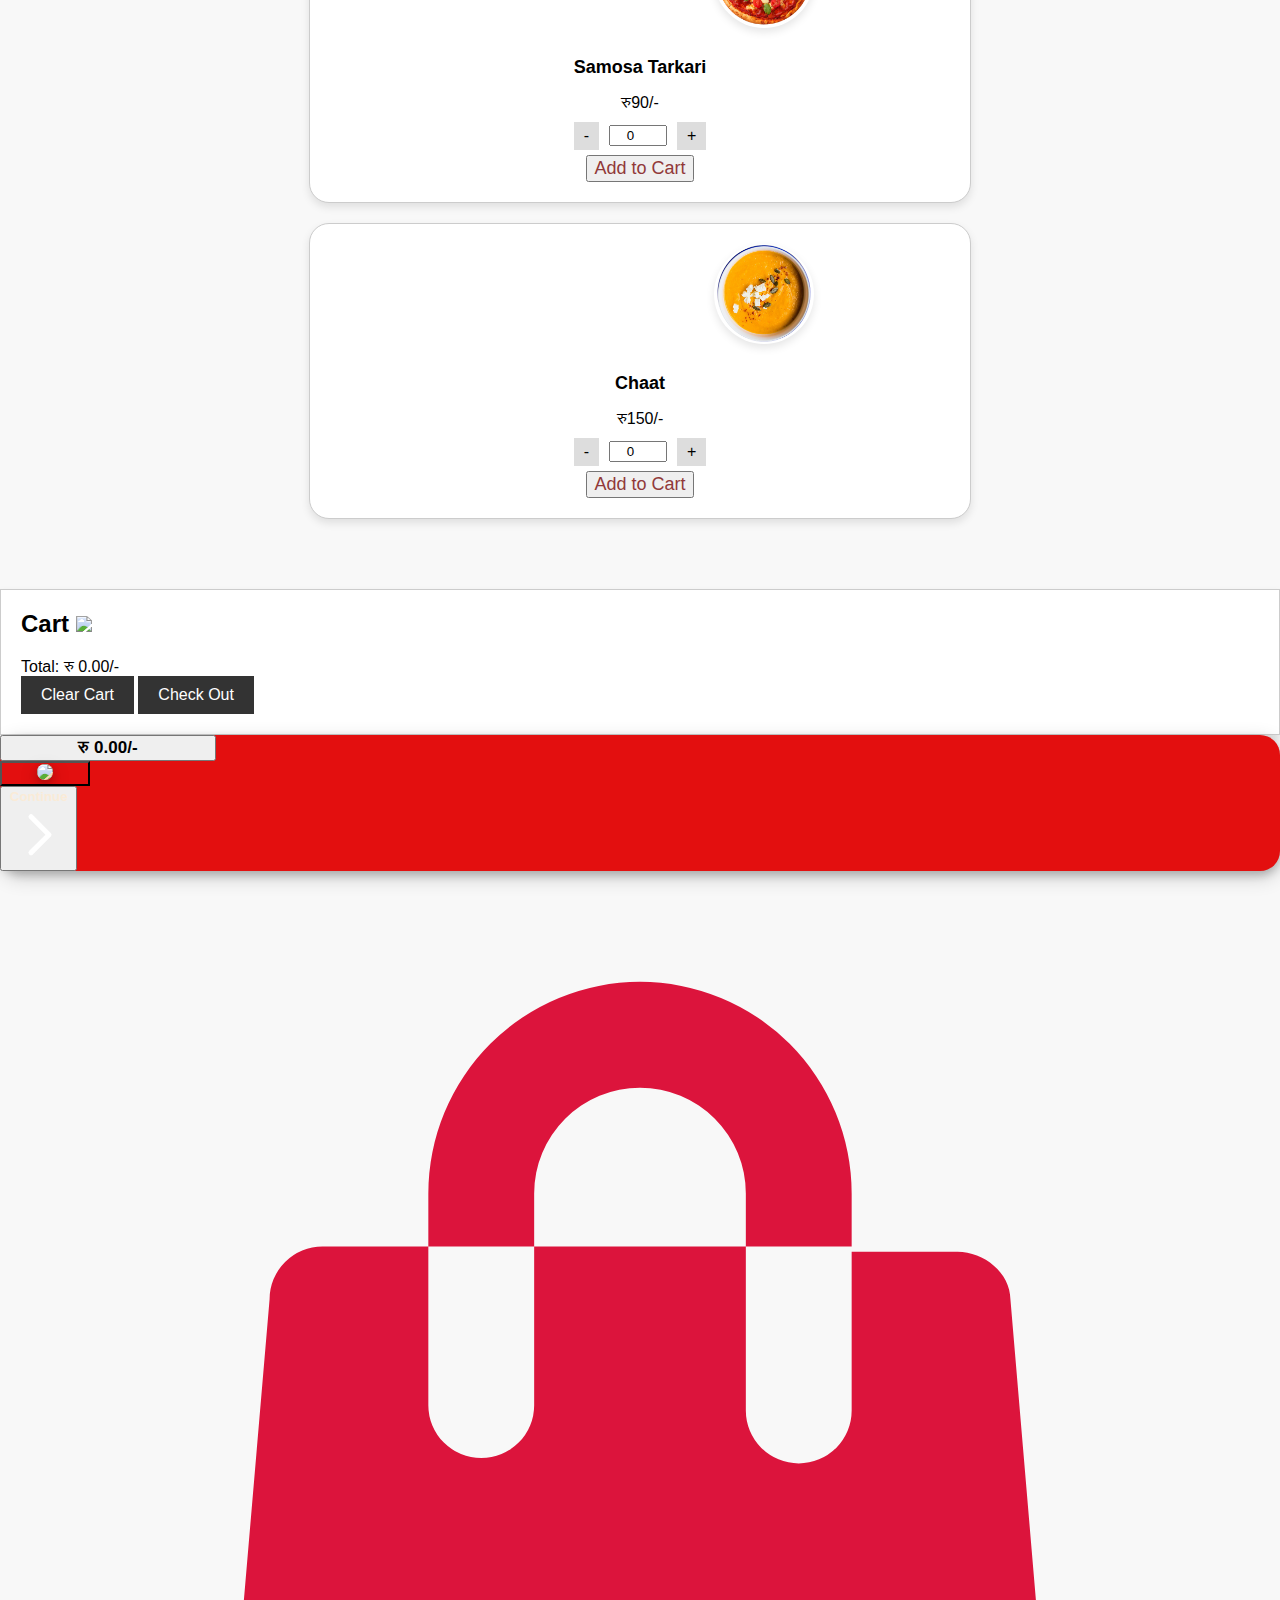
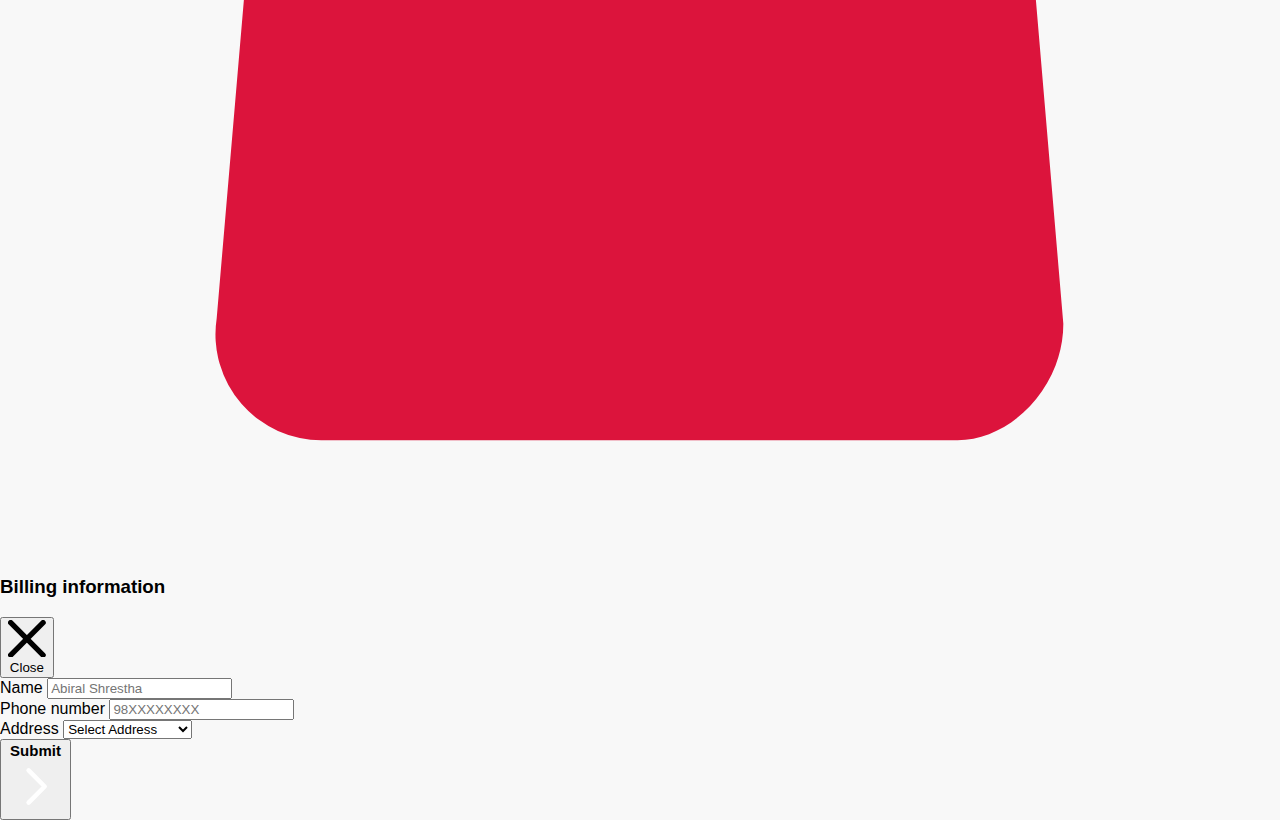
==== commit 13ddf560: "Update main.html" ====
--- a/main.html
+++ b/main.html
@@ -3,9 +3,10 @@
 <head>
   <meta charset="UTF-8">
   <meta name="viewport" content="width=device-width, initial-scale=1.0">
-  <title>Shopping Cart</title>
+  <title>Chills</title>
   <link rel="stylesheet" href="styles.css">
   <link href="https://cdnjs.cloudflare.com/ajax/libs/flowbite/2.3.0/flowbite.min.css"  rel="stylesheet" />
+ 
 </head>
 <body>
   <header style="display: flex;
@@ -15,6 +16,8 @@
   <img src="cutlery.png" width="90" height="50" alt="chills"><span style="padding: 15px;font-weight: bold;
   font-size: 40px;">Chills</span>
   </header>
+ 
+
   <div class="tab">
     <button class="tablinks active" onclick="openTab(event, 'category1')">Non-Veg</button>
     <button class="tablinks" onclick="openTab(event, 'category2')">Vegetarian</button>
@@ -28,7 +31,7 @@
         <p>रु300/-</p>
         <div class="quantity">
           <button class="decrement">-</button>
-          <input type="number" class="quantity-input" value="1" min="1">
+          <input type="number" class="quantity-input" value="0" min="1" >
           <button class="increment">+</button>
         </div>
         <button class="add-to-cart" data-name="Chicken Khaja Set" data-price="300" data-image="image/1.PNG">Add to Cart</button>
@@ -41,7 +44,7 @@
         <p>रु400/-</p>
         <div class="quantity">
           <button class="decrement">-</button>
-          <input type="number" class="quantity-input" value="1" min="1">
+          <input type="number" class="quantity-input" value="0" min="1">
           <button class="increment">+</button>
         </div>
         <button class="add-to-cart" data-name="Mutton Khaja Set" data-price="400" data-image="image/2.PNG">Add to Cart</button>
@@ -59,7 +62,7 @@
         <p>रु350/-</p>
         <div class="quantity">
           <button class="decrement">-</button>
-          <input type="number" class="quantity-input" value="1" min="1">
+          <input type="number" class="quantity-input" value="0" min="1">
           <button class="increment">+</button>
         </div>
         <button class="add-to-cart" data-name="Panir Biryani" data-price="350" data-image="image/3.PNG">Add to Cart</button>
@@ -71,7 +74,7 @@
         <p>रु350/-</p>
         <div class="quantity">
           <button class="decrement">-</button>
-          <input type="number" class="quantity-input" value="1" min="1">
+          <input type="number" class="quantity-input" value="0" min="1">
           <button class="increment">+</button>
         </div>
         <button class="add-to-cart" data-name="Veg Pulawu" data-price="350" data-image="image/4.PNG">Add to Cart</button>
@@ -83,7 +86,7 @@
         <p>रु90/-</p>
         <div class="quantity">
           <button class="decrement">-</button>
-          <input type="number" class="quantity-input" value="1" min="1">
+          <input type="number" class="quantity-input" value="0" min="1">
           <button class="increment">+</button>
         </div>
         <button class="add-to-cart" data-name="Samosa Tarkari" data-price="90" data-image="image/6.PNG">Add to Cart</button>
@@ -95,7 +98,7 @@
         <p>रु150/-</p>
         <div class="quantity">
           <button class="decrement">-</button>
-          <input type="number" class="quantity-input" value="1" min="1">
+          <input type="number" class="quantity-input" value="0" min="1">
           <button class="increment">+</button>
         </div>
         <button class="add-to-cart" data-name="Chaat" data-price="150" data-image="image/4.PNG">Add to Cart</button>
@@ -108,7 +111,8 @@
 
   <div id="cart" class="tabcontent">
     <div class="cart">
-      <h2>Cart</h2>
+    
+      <h2>Cart <img src="image/chef-removebg-preview.png"></h2>
       <ul id="cart-items">
         <!-- Cart items will be added dynamically -->
       </ul>
@@ -117,8 +121,7 @@
       <button data-modal-target="crud-modal" data-modal-toggle="crud-modal"  type="button">
         Check Out
       </button>
-
-
+   
       
     </div>
   </div>
@@ -132,10 +135,7 @@
   <div class="fixed z-50 w-full h-16 max-w-lg -translate-x-1/2 bg-white border border-gray-200 rounded-full bottom-4 left-1/2 dark:bg-gray-700 dark:border-gray-600">
     <div class="grid h-full max-w-lg grid-cols-3 mx-auto" style="background: #e30f0f; border-radius: 20px;  box-shadow: 0 4px 8px 0 rgba(0, 0, 0, 0.2), 0 6px 20px 0 rgba(0, 0, 0, 0.19);">
        
-      <!-- <button data-tooltip-target="tooltip-home" type="button" class="inline-flex flex-col items-center justify-center px-5 rounded-s-full hover:bg-gray-50 dark:hover:bg-gray-800 group">
-           <div>Total:</div>
-       
-        </button> -->
+
       
 
         <button data-tooltip-target="tooltip-wallet" type="button" class="inline-flex flex-col items-center justify-center px-5 hover:bg-gray-50 dark:hover:bg-gray-800 group">
@@ -170,7 +170,9 @@
        
         <button   data-tooltip-target="tooltip-profile" type="button" class="inline-flex flex-col items-center justify-center px-5  hover:bg-gray-500 dark:hover:bg-gray-80 group">
           <div style="color: antiquewhite;
-          font-weight: bold;" class="tablinks" onclick="openTab(event, 'cart')"  >Continue</div>
+          font-weight: bold;" class="tablinks" onclick="openTab(event, 'cart')"  >Continue                     <svg class="w-6 h-6 text-gray-800 dark:text-white" aria-hidden="true" xmlns="http://www.w3.org/2000/svg" fill="none" viewBox="0 0 24 24">
+                      <path stroke="currentColor" stroke-linecap="round" stroke-linejoin="round" stroke-width="2" d="m9 5 7 7-7 7" style="color: white;"/>
+                    </svg></div>
            
         </button>
        
@@ -193,8 +195,14 @@
         <div class="relative bg-white rounded-lg shadow dark:bg-gray-700">
             <!-- Modal header -->
             <div class="flex items-center justify-between p-4 md:p-5 border-b rounded-t dark:border-gray-600">
-                <h3 class="text-lg font-semibold text-gray-900 dark:text-white">
-                    Billing information
+              <svg class="w-6 h-6 text-gray-800 dark:text-white" aria-hidden="true" xmlns="http://www.w3.org/2000/svg" fill="currentColor" viewBox="0 0 24 24" style="margin: 5px;
+              padding-bottom: 2px;
+              color: crimson;">
+                <path fill-rule="evenodd" d="M14 7h-4v3a1 1 0 1 1-2 0V7H6a1 1 0 0 0-1 1L4 19.7A2 2 0 0 0 6 22h12c1 0 2-1 2-2.2L19 8c0-.5-.5-.9-1-.9h-2v3a1 1 0 1 1-2 0V7Zm-2-3a2 2 0 0 0-2 2v1H8V6a4 4 0 1 1 8 0v1h-2V6a2 2 0 0 0-2-2Z" clip-rule="evenodd"/>
+              </svg>
+              <h3 class="text-lg font-semibold text-gray-900 dark:text-white">
+                 
+                     Billing information 
                 </h3>
                 <button type="button" class="text-gray-400 bg-transparent hover:bg-gray-200 hover:text-gray-900 rounded-lg text-sm w-8 h-8 ms-auto inline-flex justify-center items-center dark:hover:bg-gray-600 dark:hover:text-white" data-modal-toggle="crud-modal">
                     <svg class="w-3 h-3" aria-hidden="true" xmlns="http://www.w3.org/2000/svg" fill="none" viewBox="0 0 14 14">
@@ -230,9 +238,12 @@
                         <textarea disabled required id="gps" rows="4" class="block p-2.5 w-full text-sm text-gray-900 bg-gray-50 rounded-lg border border-gray-300 focus:ring-blue-500 focus:border-blue-500 dark:bg-gray-600 dark:border-gray-500 dark:placeholder-gray-400 dark:text-white dark:focus:ring-blue-500 dark:focus:border-blue-500" placeholder="Gps"></textarea>                    
                     </div>
                 </div>
-                <button onclick="whatsapp()" type="submit" class="text-white inline-flex items-center bg-blue-700 hover:bg-blue-800 focus:ring-4 focus:outline-none focus:ring-blue-300 font-medium rounded-lg text-sm px-5 py-2.5 text-center dark:bg-blue-600 dark:hover:bg-blue-700 dark:focus:ring-blue-800">
-                    <svg class="me-1 -ms-1 w-5 h-5" fill="currentColor" viewBox="0 0 20 20" xmlns="http://www.w3.org/2000/svg"><path fill-rule="evenodd" d="M10 5a1 1 0 011 1v3h3a1 1 0 110 2h-3v3a1 1 0 11-2 0v-3H6a1 1 0 110-2h3V6a1 1 0 011-1z" clip-rule="evenodd"></path></svg>
+                <button onclick="whatsapp()" type="submit" class="text-white inline-flex items-center bg-red-600 hover:bg-red-800 focus:ring-4 focus:outline-none focus:ring-blue-300 font-medium rounded-lg text-sm px-5 py-2.5 text-center dark:bg-red-600 dark:hover:bg-red-700 dark:focus:ring-blue-800" style="font-weight: bold;
+                font-size: 15px;">
                     Submit
+                    <svg class="w-6 h-6 text-gray-800 dark:text-white" aria-hidden="true" xmlns="http://www.w3.org/2000/svg" fill="none" viewBox="0 0 24 24">
+                      <path stroke="currentColor" stroke-linecap="round" stroke-linejoin="round" stroke-width="2" d="m9 5 7 7-7 7" style="color: white;"/>
+                    </svg>
                 </button>
 
                
@@ -244,6 +255,7 @@
 
 
             </form>
+            
         </div>
     </div>
 </div> 
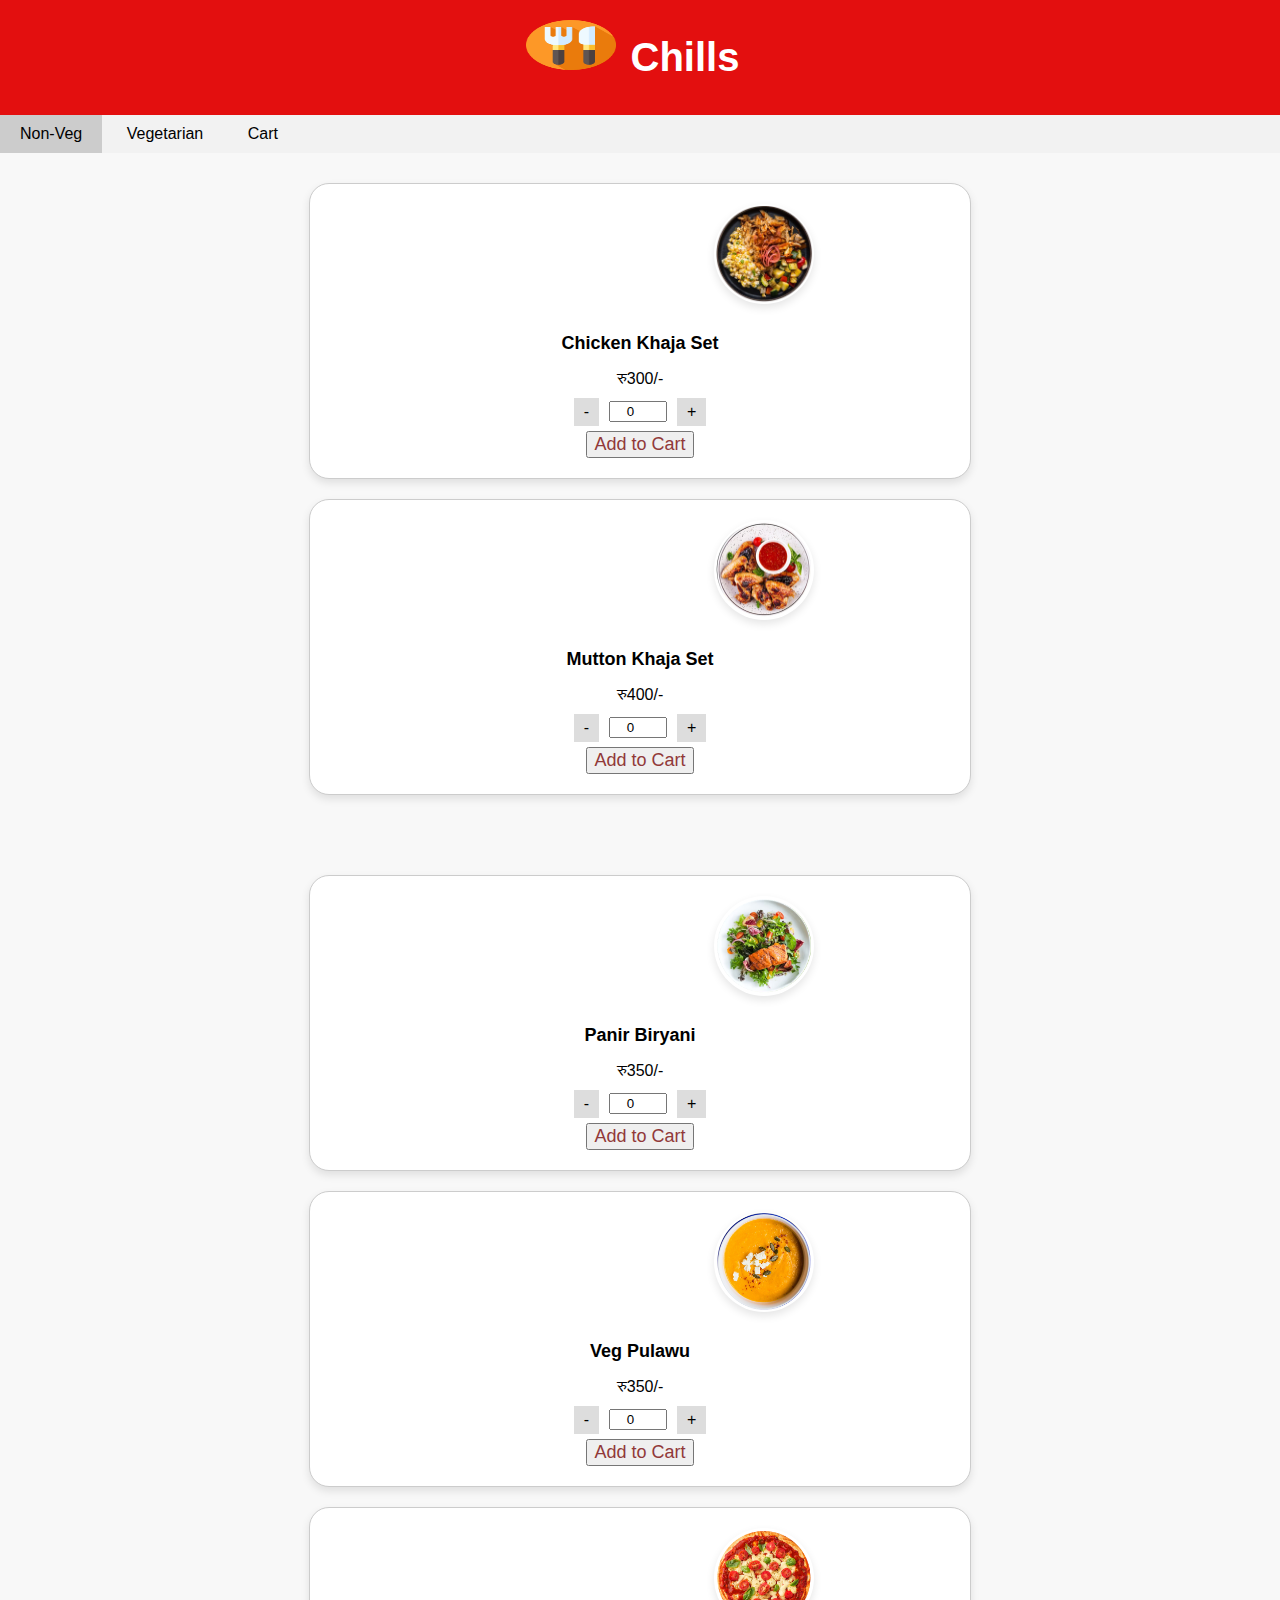
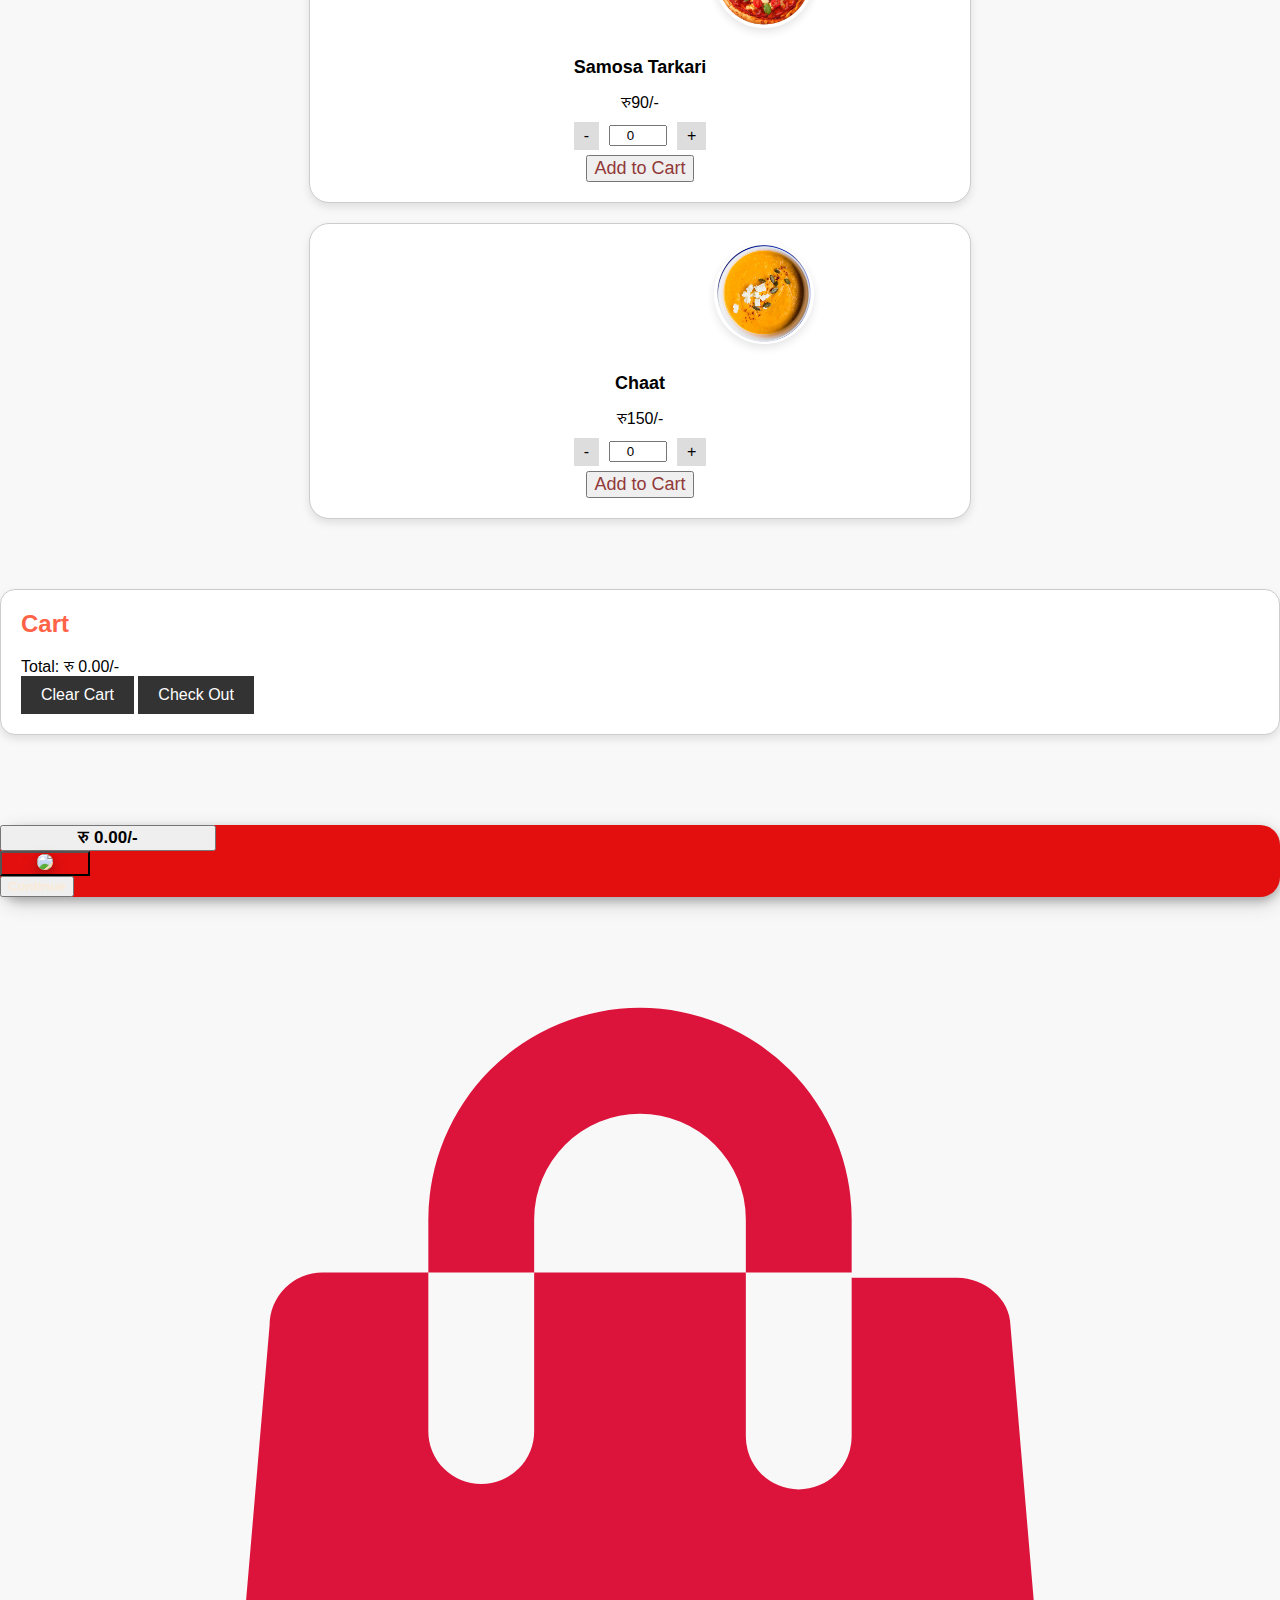
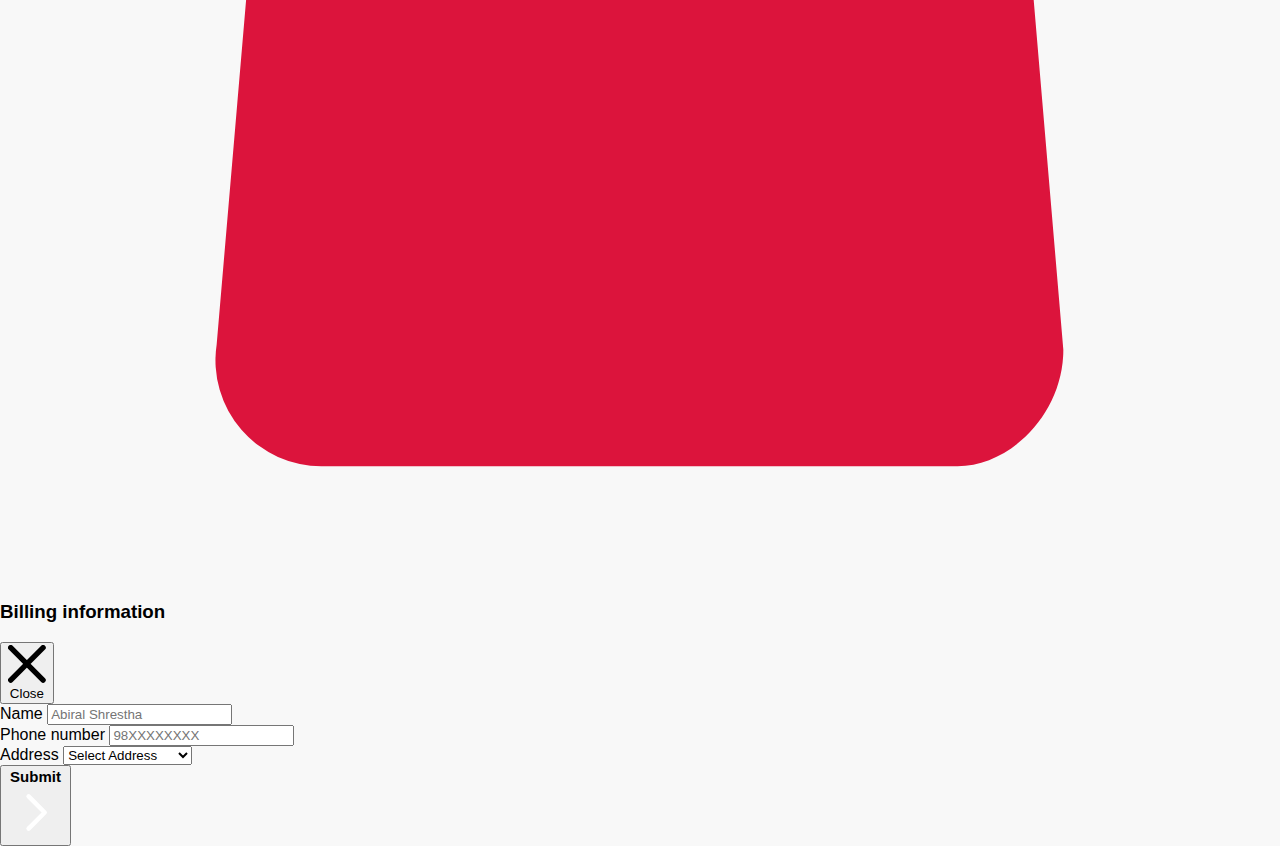
==== commit fb2f030b: "Update main.html" ====
--- a/main.html
+++ b/main.html
@@ -112,7 +112,7 @@
   <div id="cart" class="tabcontent">
     <div class="cart">
     
-      <h2>Cart <img src="image/chef-removebg-preview.png"></h2>
+      <h2>Cart</h2>
       <ul id="cart-items">
         <!-- Cart items will be added dynamically -->
       </ul>
@@ -170,9 +170,7 @@
        
         <button   data-tooltip-target="tooltip-profile" type="button" class="inline-flex flex-col items-center justify-center px-5  hover:bg-gray-500 dark:hover:bg-gray-80 group">
           <div style="color: antiquewhite;
-          font-weight: bold;" class="tablinks" onclick="openTab(event, 'cart')"  >Continue                     <svg class="w-6 h-6 text-gray-800 dark:text-white" aria-hidden="true" xmlns="http://www.w3.org/2000/svg" fill="none" viewBox="0 0 24 24">
-                      <path stroke="currentColor" stroke-linecap="round" stroke-linejoin="round" stroke-width="2" d="m9 5 7 7-7 7" style="color: white;"/>
-                    </svg></div>
+          font-weight: bold;" class="tablinks" onclick="openTab(event, 'cart')"  >Continue</div>
            
         </button>
        
--- a/styles.css
+++ b/styles.css
@@ -4,6 +4,8 @@
   padding: 0;
   background-color: #f8f8f8;
 }
+
+
 
 
 .add-to-cart{
@@ -119,11 +121,13 @@
 
 .cart {
   margin-top: 20px;
-  border: 1px solid #ccc;
+  border: 0.5px solid #ccc;
   padding: 20px;
   background-color: #fff;
   box-shadow: 0 4px 8px rgba(0, 0, 0, 0.1);
   transition: box-shadow 0.3s ease;
+  margin-bottom: 90px;
+  border-radius: 15px;
 }
 
 .cart:hover {
@@ -131,6 +135,9 @@
 }
 
 .cart h2 {
+  font-size: xx-large;
+  color: tomato;
+  font-weight: bold;
   margin-top: 0;
   margin-bottom: 20px;
   font-size: 24px;
@@ -164,4 +171,4 @@
   .item img {
     margin-left: 0;
   }
-}+}
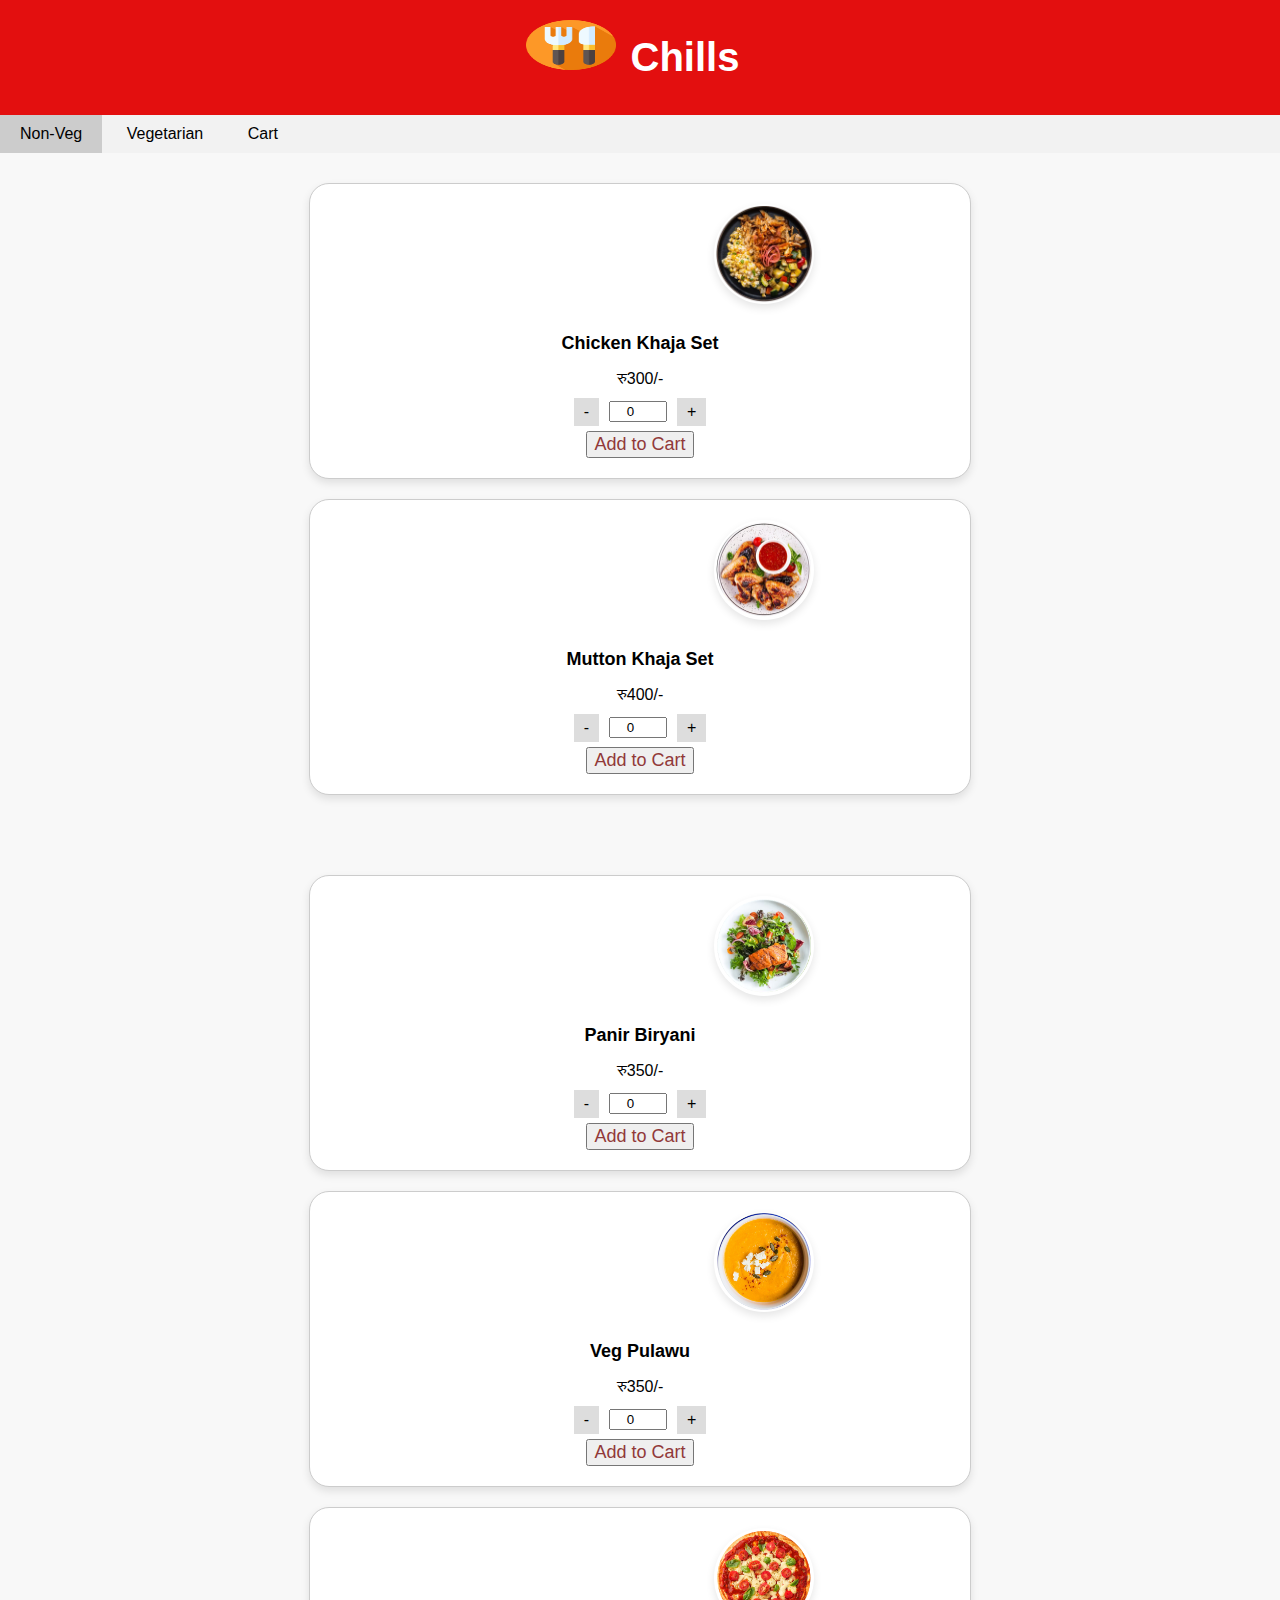
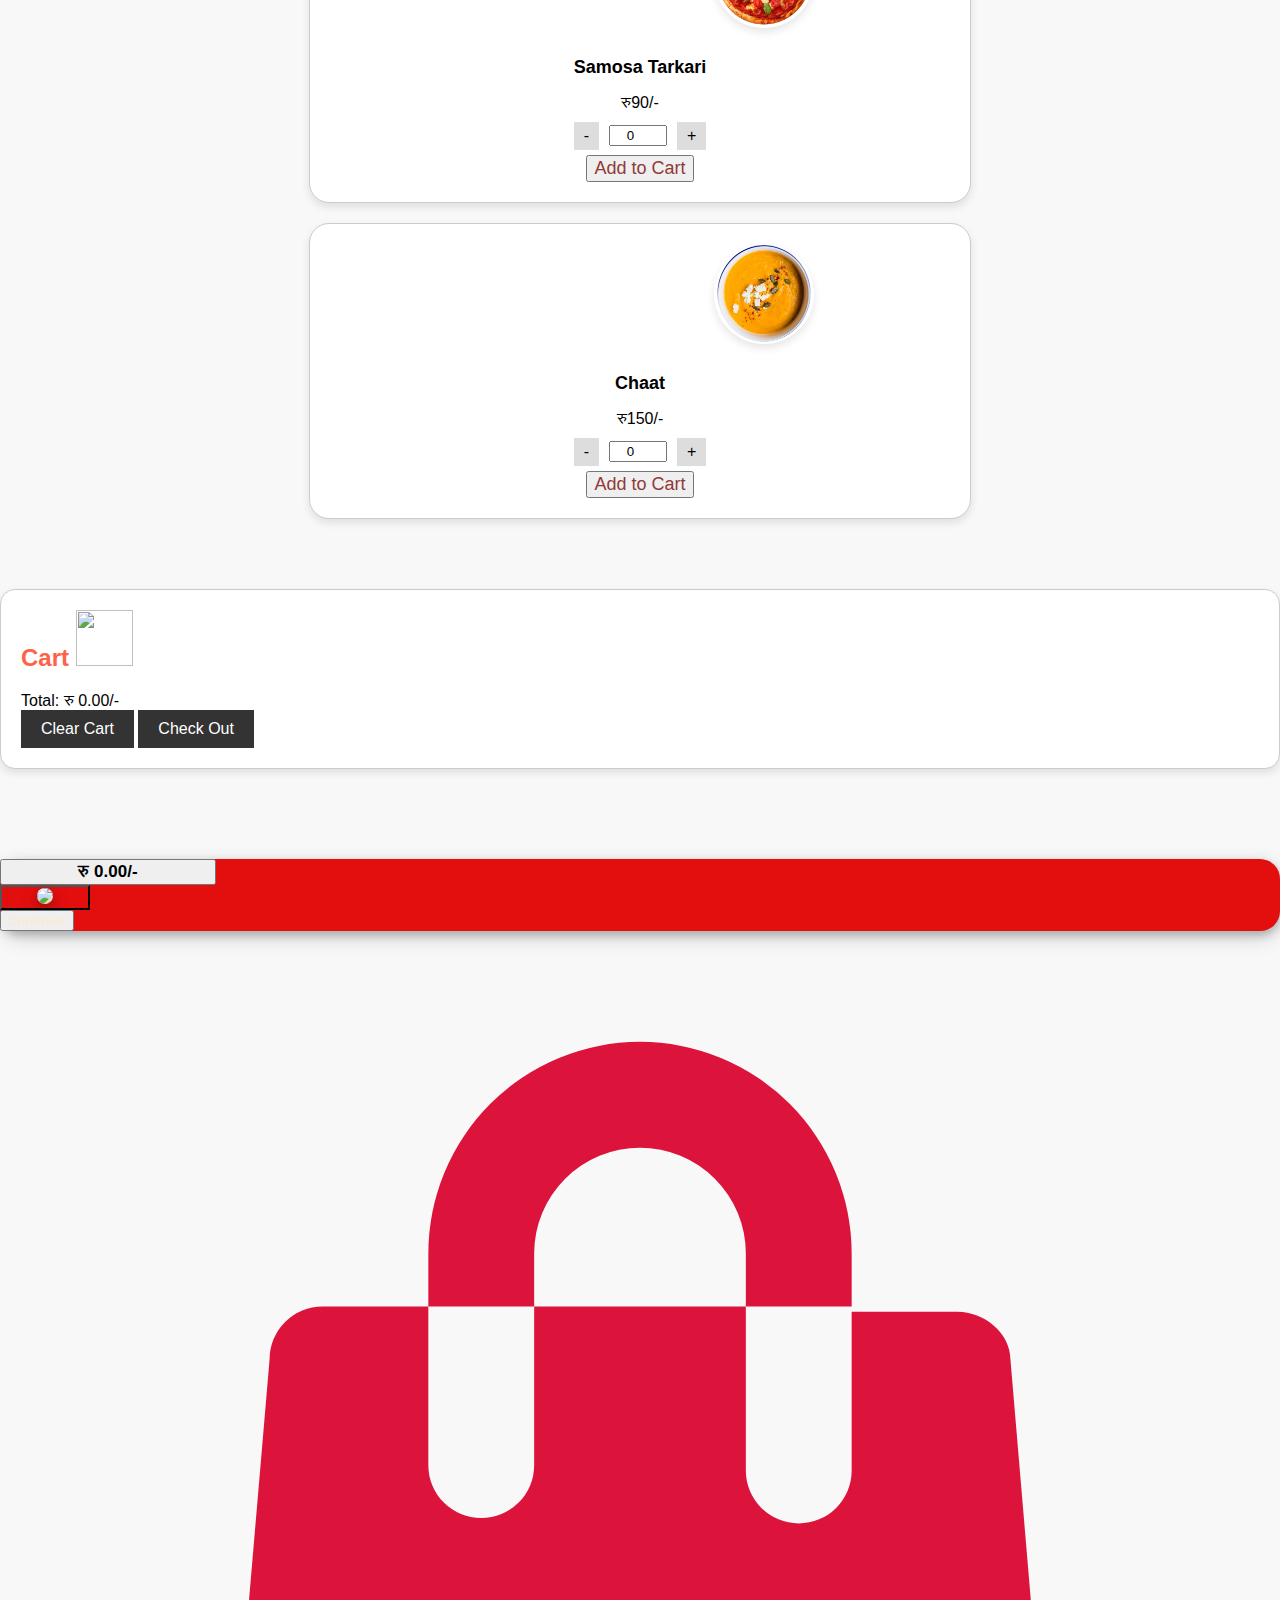
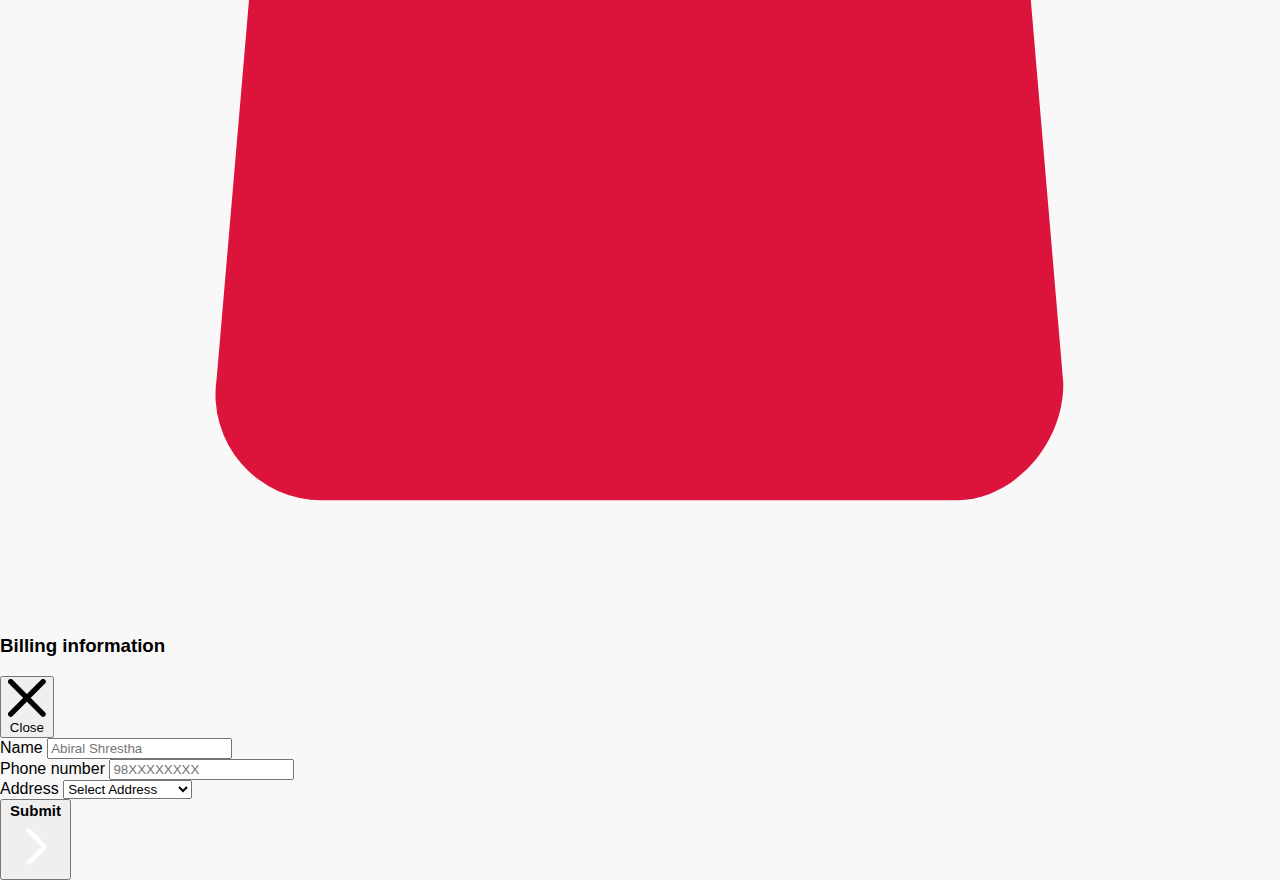
==== commit 61e56e3e: "Update main.html" ====
--- a/main.html
+++ b/main.html
@@ -112,7 +112,8 @@
   <div id="cart" class="tabcontent">
     <div class="cart">
     
-      <h2>Cart</h2>
+      <h2>Cart <img src="image/cooking.png" style="width: 2.4em;
+        height: 3.5rem;"></h2>
       <ul id="cart-items">
         <!-- Cart items will be added dynamically -->
       </ul>
@@ -138,7 +139,7 @@
 
       
 
-        <button data-tooltip-target="tooltip-wallet" type="button" class="inline-flex flex-col items-center justify-center px-5 hover:bg-gray-50 dark:hover:bg-gray-800 group">
+        <button data-tooltip-target="tooltip-wallet" type="button" class="inline-flex flex-col items-center justify-center px-5 group">
           <div id="total2" style="font-size: 17px;
           width: 200px;
           font-weight: bold;"> रु 0.00/-</div>
@@ -168,9 +169,10 @@
      
 
        
-        <button   data-tooltip-target="tooltip-profile" type="button" class="inline-flex flex-col items-center justify-center px-5  hover:bg-gray-500 dark:hover:bg-gray-80 group">
-          <div style="color: antiquewhite;
-          font-weight: bold;" class="tablinks" onclick="openTab(event, 'cart')"  >Continue</div>
+        <button id="continue"  data-tooltip-target="tooltip-profile" type="button" class="inline-flex flex-col items-center justify-center px-5 group">
+          <div  style="color: antiquewhite;
+          font-weight: bold;" class="tablinks" onclick="openTab(event, 'cart')"  >Continue                
+                  </div>
            
         </button>
        
